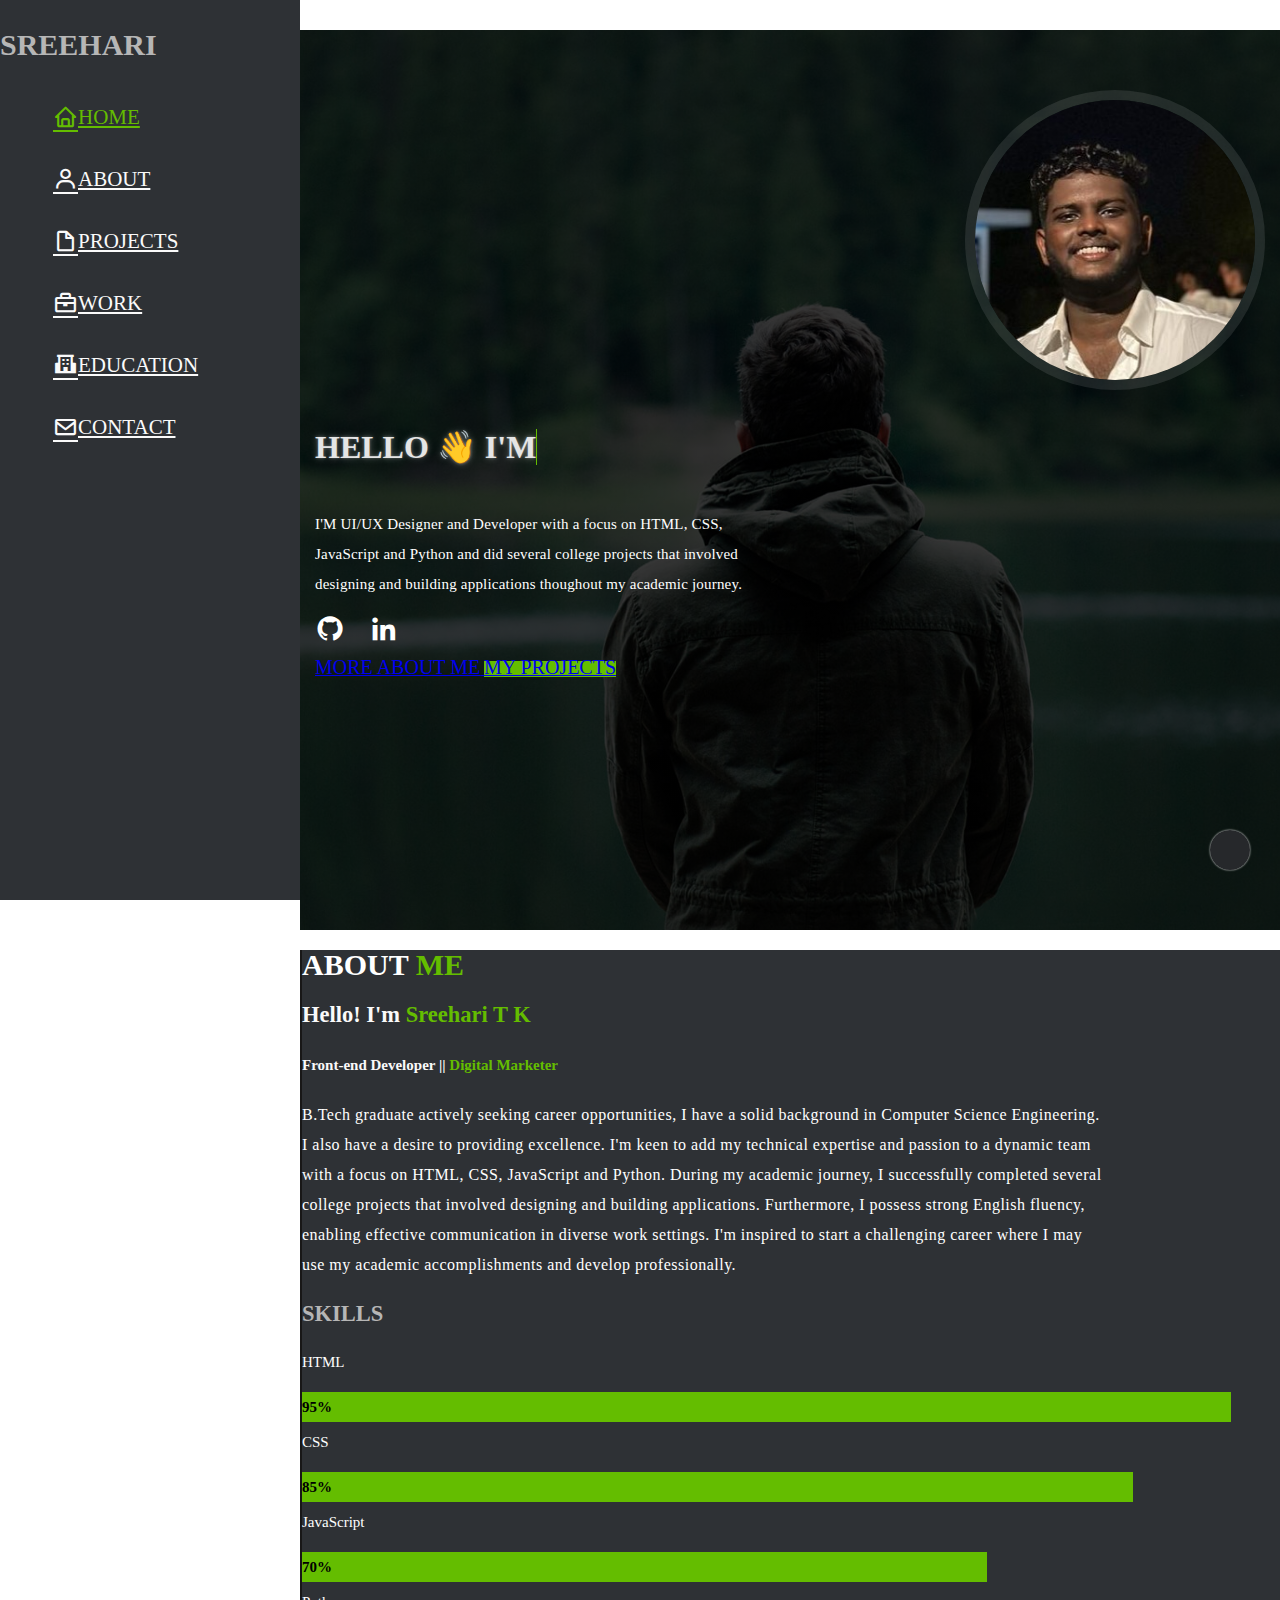
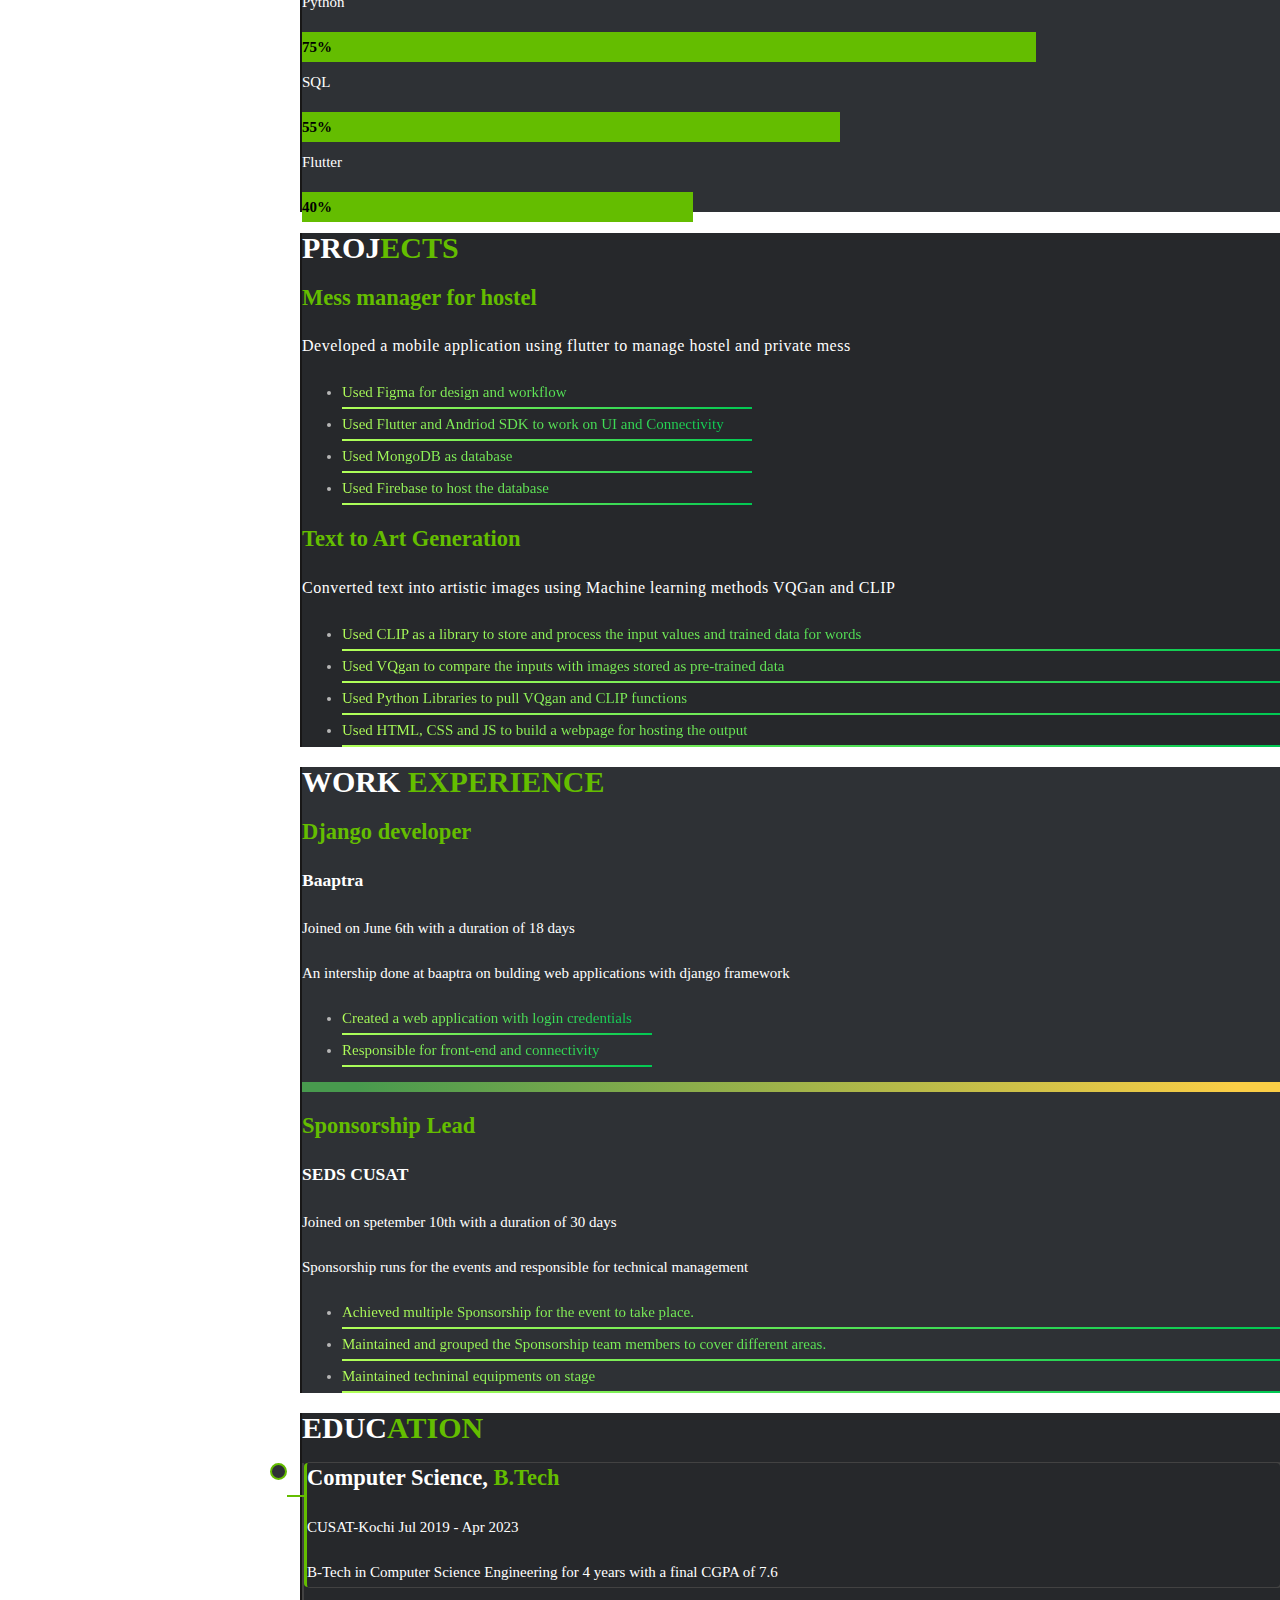
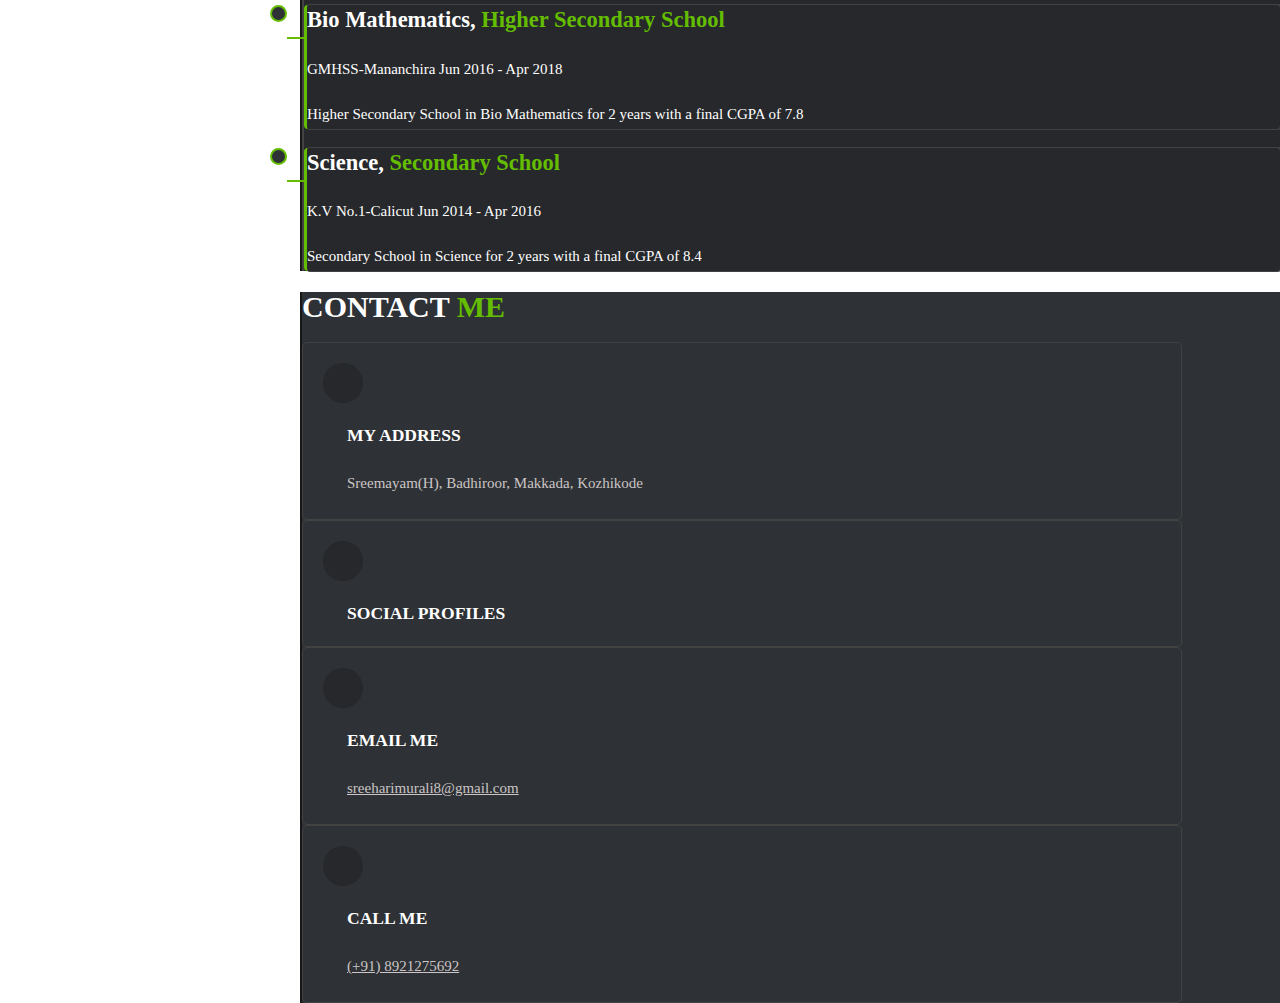
==== index.html @ 6597c2b3 "scroll 2nd rework" ====
<!DOCTYPE html>
<html lang="en">
  <head>
    <meta charset="UTF-8" />
    <meta name="viewport" content="width=device-width, initial-scale=1.0" />
    <title>Sreehari T K</title>
    <link
      href="https://cdn.jsdelivr.net/npm/bootstrap@5.3.2/dist/css/bootstrap.min.css"
      rel="stylesheet"
      integrity="sha384-T3c6CoIi6uLrA9TneNEoa7RxnatzjcDSCmG1MXxSR1GAsXEV/Dwwykc2MPK8M2HN"
      crossorigin="anonymous"
    />
    <link rel="stylesheet" href="./portfolio.css"/>
    <script
      src="https://cdn.jsdelivr.net/npm/bootstrap@5.3.2/dist/js/bootstrap.bundle.min.js"
      integrity="sha384-C6RzsynM9kWDrMNeT87bh95OGNyZPhcTNXj1NW7RuBCsyN/o0jlpcV8Qyq46cDfL"
      crossorigin="anonymous"
      defer
    ></script>
    <link
      href="https://unpkg.com/boxicons@2.1.4/css/boxicons.min.css"
      rel="stylesheet"
    />
    <link
      rel="stylesheet"
      href="https://cdnjs.cloudflare.com/ajax/libs/font-awesome/6.4.2/css/all.min.css"
      integrity="sha512-z3gLpd7yknf1YoNbCzqRKc4qyor8gaKU1qmn+CShxbuBusANI9QpRohGBreCFkKxLhei6S9CQXFEbbKuqLg0DA=="
      crossorigin="anonymous"
      referrerpolicy="no-referrer"
    />
  </head>
  <body data-bs-spy="scroll" data-bs-target="#nav-main" data-bs-smooth-scroll="true" class="scrollspy-example-2" tabindex="0">
    <!-- Offcanvas -->
    <div class="page-wrapper">
      <div class="h1 mt-0 mb-0">
        <button
          class="btn btn-primary d-lg-none"
          type="button"
          data-bs-toggle="offcanvas"
          data-bs-target="#offcanvasResponsive"
          aria-controls="offcanvasResponsive"
        >
          <span></span>
          <span></span>
          <span></span>
        </button>
      </div>
      <div
        class="ofc offcanvas-lg offcanvas-start"
        tabindex="-1"
        id="offcanvasResponsive"
        aria-labelledby="offcanvasResponsiveLabel"
      >
        <div class="offcanvas-header text-white">
          <button
            type="button"
            class="btn-close"
            data-bs-dismiss="offcanvas"
            data-bs-target="#offcanvasResponsive"
            aria-label="Close"
          ></button>
        </div>
        <div class="offcanvas-body">
          <aside>
            <div class="a1 d-flex">
              <div class="nav-menu mb-5 pb-5 mt-2">
                <h1 class="mt-5 text-white text-center">SREEHARI</h1>
              </div>
              <div>
                <nav id="nav-main" class="navbar nav-menu">
                  <ul class="nav flex-column nav1">
                    <li class="nav-item" data-bs-dismiss="offcanvas" data-bs-target="#offcanvasResponsive">
                      <a
                        class="nav-link active"
                        aria-current="page"
                        href="#Home"
                        ><i class="bx bx-home"></i><span class="ms-2">Home</span></a
                      >
                    </li>
                    <li class="nav-item" data-bs-dismiss="offcanvas" data-bs-target="#offcanvasResponsive">
                      <a class="nav-link" href="#About" 
                        ><i class="bx bx-user"></i><span class="ms-2">About</span></a
                      >
                    </li>
                    <li class="nav-item" data-bs-dismiss="offcanvas" data-bs-target="#offcanvasResponsive">
                      <a class="nav-link" href="#Projects"
                        ><i class="bx bx-file-blank"></i><span class="ms-2">Projects</span></a
                      >
                    </li>
                    <li class="nav-item" data-bs-dismiss="offcanvas" data-bs-target="#offcanvasResponsive">
                      <a class="nav-link" href="#Work"
                        ><i class="bx bx-briefcase"></i
                        ><span class="ms-2">Work</span></a
                      >
                    </li>
                    <li class="nav-item" data-bs-dismiss="offcanvas" data-bs-target="#offcanvasResponsive">
                      <a class="nav-link" href="#Education"
                        ><i class="bx bxs-school"></i><span class="ms-2">Education</span></a
                      >
                    </li>
                    <li class="nav-item" data-bs-dismiss="offcanvas" data-bs-target="#offcanvasResponsive">
                      <a class="nav-link" href="#Contact"
                        ><i class="bx bx-envelope"></i><span class="ms-2">Contact</span></a
                      >
                    </li>
                  </ul>
                </nav>
              </div>
            </div>
          </aside>
        </div>
      </div>
      <!-- --------End of Offcanvas------------------- -->
      <!-- ---------Start of main body section------------- -->
      <main data-bs-spy="scroll" data-bs-target="#nav-main" data-bs-smooth-scroll="true" class="scrollspy-example-2" tabindex="0">
        <!-- --------------First section------------------ -->
        <section id="Home" class="s1 d-flex">
          <div class="container s1d">
            <div class="row s1dr">
              <div class="col-lg-5 d1">
                <div class="d12"><img src="./Images/Profile pic.jpg" alt="" class="img-fluid"></div>
              </div>
              <div class="col-lg-7 d2 ps-5">
                <h3 class="d2p pt-4 fw-bold">Hello 👋 I'm <span class="typewriter"></span></h3>
                <p class="mt-4 fw-semibold">I'M UI/UX Designer and Developer with a focus on HTML, CSS, JavaScript and Python and did several college projects that involved designing and building applications thoughout my academic journey.</p>
                <div class="slinks d-flex">
                  <a href="https://github.com/Sreeharitk"><i class='bx bxl-github'></i></a>
                  <a href="https://www.linkedin.com/in/sreehari-t-k-a32815221/"><i class='bx bxl-linkedin'></i></a> 
                </div>
                <div class="d2b mt-4">
                  <a href="#About" class="btn btn-secondary mb-2 gry">
                    <span><i class="fa fa-user me-2"></i>More About Me</span>
                  </a>
                  <a href="#Projects" class="btn btn-secondary ms-3 grn">
                    <span><i class="fa fa-rocket me-2"></i>My Projects</span>
                  </a>
                </div>
              </div>
            </div>
          </div>
        </section>
        <!-- ----------------end of first section----------------- -->
        <!-- ----------------2nd section-------------------------- -->
        <section id="About" class="s2 pt-5">
          <div class="container s2d1">
            <h1 class="text-center s2h">ABOUT <span>ME</span></h1>
            <div class="container w-75 mt-5 s2d2">
              <div class="row">
                <div class="col-lg-12 s2rh">
                  <h2>Hello! I'm <span>Sreehari T K</span></h2>
                  <h4>Front-end Developer || <span>Digital Marketer</span></h4>
                </div>
                <div class="col-lg-12 s2rp mt-4">
                  <p>
                    B.Tech graduate actively seeking career opportunities, I have a solid background in Computer Science Engineering. I also have a desire to providing excellence. I'm keen to add my technical expertise and passion to a dynamic team with a focus on HTML, CSS, JavaScript and Python. During my academic journey, I successfully completed several college projects that involved designing and building applications. Furthermore, I possess strong English fluency, enabling effective communication in diverse work settings. I'm inspired to start a challenging career where I may use my academic accomplishments and develop professionally.
                  </p>
                </div>
                <h2 class="text-center text-white mt-4">SKILLS</h2>
                <div class="row mt-5 mb-5 sr">
                  <div class="col-lg-6">
                    <div class="skill-item">
                      <p class="mb-0">HTML</p>
                      <div class="progress" role="progressbar" aria-label="Animated striped example" aria-valuenow="95" aria-valuemin="0" aria-valuemax="100" style="height: 20px;">
                        <div class="progress-bar progress-bar-striped progress-bar-animated" style="width: 95%">95%</div>
                      </div>
                    </div>
                    <div class="skill-item mt-3">
                      <p class="mb-0">CSS</p>
                      <div class="progress" role="progressbar" aria-label="Animated striped example" aria-valuenow="85" aria-valuemin="0" aria-valuemax="100" style="height: 20px;">
                        <div class="progress-bar progress-bar-striped progress-bar-animated" style="width: 85%">85%</div>
                      </div>
                    </div>
                    <div class="skill-item mt-3">
                      <p class="mb-0">JavaScript</p>
                      <div class="progress" role="progressbar" aria-label="Animated striped example" aria-valuenow="70" aria-valuemin="0" aria-valuemax="100" style="height: 20px;">
                        <div class="progress-bar progress-bar-striped progress-bar-animated" style="width: 70%">70%</div>
                      </div>
                    </div>
                  </div>
                  <div class="col-lg-6">
                    <div class="skill-item">
                      <p class="mb-0">Python</p>
                      <div class="progress" role="progressbar" aria-label="Animated striped example" aria-valuenow="75" aria-valuemin="0" aria-valuemax="100" style="height: 20px;">
                        <div class="progress-bar progress-bar-striped progress-bar-animated" style="width: 75%">75%</div>
                      </div>
                    </div>
                    <div class="skill-item mt-3">
                      <p class="mb-0">SQL</p>
                      <div class="progress" role="progressbar" aria-label="Animated striped example" aria-valuenow="55" aria-valuemin="0" aria-valuemax="100" style="height: 20px;">
                        <div class="progress-bar progress-bar-striped progress-bar-animated" style="width: 55%">55%</div>
                      </div>
                    </div>
                    <div class="skill-item mt-3">
                      <p class="mb-0">Flutter</p>
                      <div class="progress" role="progressbar" aria-label="Animated striped example" aria-valuenow="40" aria-valuemin="0" aria-valuemax="100" style="height: 20px;">
                        <div class="progress-bar progress-bar-striped progress-bar-animated" style="width: 40%">40%</div>
                      </div>
                    </div>
                  </div>
                </div>
              </div>
            </div>
          </div>
        </section>
        <!-- ----------------------------end of 2nd section------------------------------------------------ -->
        <!-------------------------------3rd section----------------------------------------------------->
        <section id="Projects" class="s3 pt-5">
          <div class="container">
            <h1 class="s3h text-center mb-4">Proj<span>ects</span></h1>
            <div class="container  mt-5">
              <div class="row p1 mb-5">
                <div class="col-lg-6">
                  <h2>Mess manager for hostel</h2>
                  <p>Developed a mobile application using flutter to manage hostel and private mess</p>
                </div>
                <div class="w-100"></div>
                <div class="col-lg-6 ">
                  <ul class="list-group list-group-flush">
                    <li class="list-group-item">Used Figma for design and workflow</li>
                    <li class="list-group-item">Used Flutter and Andriod SDK to work on UI and Connectivity</li>
                    <li class="list-group-item">Used MongoDB as database</li>
                    <li class="list-group-item">Used Firebase to host the database</li>
                  </ul>
                </div>
              </div>
              <div class="row p2 pb-5">
                <div class="col-lg-6">
                  <h2>Text to Art Generation</h2>
                  <p>Converted text into artistic images using Machine learning methods VQGan and CLIP</p>
                </div>
                <div class="w-100"></div>
                <div class="col-lg-6">
                  <ul class="list-group list-group-flush">
                    <li class="list-group-item">Used CLIP as a library to store and process the input values and trained data for words</li>
                    <li class="list-group-item">Used VQgan to compare the inputs with images stored as pre-trained data</li>
                    <li class="list-group-item">Used Python Libraries to pull VQgan and CLIP functions</li>
                    <li class="list-group-item">Used HTML, CSS and JS to build a webpage for hosting the output</li>
                  </ul>
                </div>
              </div>
            </div>
          </div>
        </section>
        <!-- ------------------------------------------end of 3rd section-------------------------------------------- -->
        <!-- ------------------------------------------section 4----------------------------------------------- -->
        <section id="Work" class="s4 pt-5">
          <div class="container">
            <h1 class="sh4 text-center mb-5">Work <span>Experience</span></h1>
            <div class="container w-75 mt-5 pt-5 pb-5 sh4d1">
              <div class="row g-4 w1 mb-5">
                <div class="col-lg-4">
                  <h2 class="mb-3">Django developer</h2>
                  <h3>Baaptra</h3>
                  <time datetime="2022-06-06TP18D"> Joined on June 6th with a duration of 18 days</time>
                </div>
                <div class="col-lg-8">
                  <p class="mb-0 pt-2">An intership done at baaptra on bulding web applications with django framework</p>
                  <ul class="list-group list-group-flush">
                    <li class="list-group-item">Created a web application with login credentials</li>
                    <li class="list-group-item">Responsible for front-end and connectivity</li>
                  </ul>
                </div>
              </div>
              <div class="w-100 w-splicer mb-4"></div>
              <div class="row g-4 w2 pb-5">
                <div class="col-lg-4">
                  <h2 class="mb-3">Sponsorship Lead</h2>
                  <h3>SEDS CUSAT</h3>
                  <time datetime="2022-06-06TP30D"> Joined on spetember 10th with a duration of 30 days</time>
                </div>
                <div class="col-lg-8">
                  <p class="mb-0 pt-2">Sponsorship runs for the events and responsible for technical management</p>
                  <ul class="list-group list-group-flush">
                    <li class="list-group-item">Achieved multiple Sponsorship for the event to take place.</li>
                    <li class="list-group-item">Maintained and grouped the Sponsorship team members to cover different areas.</li>
                    <li class="list-group-item">Maintained techninal equipments on stage</li>
                  </ul>
                </div>
              </div>
            </div>
          </div>
        </section>
        <!-- ----------------------------------end of 4th section---------------------------------------- -->
        <!-- ----------------------------------section 5----------------------------------------- -->
        <section id="Education" class="s5 pt-5">
          <div class="container">
            <h1 class="s5h text-center mb-5">Educ<span>ation</span></h1>
            <div class="container w-75 mt-5 pt-5 pb-4 s5hd1">
              <div class="row e1">
                <div class="col-lg-12">
                  <div class="education-menu ps-4">
                    <div class="education-items p-4 mb-4">
                      <div class="round"></div>
                      <h2>Computer Science,<span> B.Tech</span></h2>
                      <div class="mt-3 mb-3 education-icons">
                        <span><i class="fa fa-book me-2"></i>CUSAT-Kochi</span>
                        <span class="ms-2"><i class="fa fa-calendar me-2"></i>Jul 2019 - Apr 2023</span>
                      </div>
                      <p>B-Tech in Computer Science Engineering for 4 years with a final CGPA of 7.6</p>
                      <div class="line"></div>
                    </div>
                    <div class="education-items p-4 mb-4">
                      <div class="round"></div>
                      <h2>Bio Mathematics,<span> Higher Secondary School</span></h2>
                      <div class="mt-3 mb-3 education-icons">
                        <span><i class="fa fa-book me-2"></i>GMHSS-Mananchira</span>
                        <span class="ms-2"><i class="fa fa-calendar me-2"></i>Jun 2016 - Apr 2018</span>
                      </div>
                      <p>Higher Secondary School in Bio Mathematics for 2 years with a final CGPA of 7.8</p>
                      <div class="line"></div>
                    </div>
                    <div class="education-items p-4 mb-4">
                      <div class="round"></div>
                      <h2>Science,<span> Secondary School</span></h2>
                      <div class="mt-3 mb-3 education-icons">
                        <span><i class="fa fa-book me-2"></i>K.V No.1-Calicut</span>
                        <span class="ms-2"><i class="fa fa-calendar me-2"></i>Jun 2014 - Apr 2016</span>
                      </div>
                      <p>Secondary School in Science for 2 years with a final CGPA of 8.4</p>
                      <div class="line"></div>
                    </div>  
                  </div>
                </div>
              </div>
            </div>
          </div>
        </section>
        <!-- --------------------------end of section 5--------------------------------- -->
        <!-- -------------------------------Section 6------------------------------------ -->
        <section id="Contact" class="s6 pt-5">
          <div class="container">
            <h1 class="s6h text-center mb-5">Contact <span>Me</span></h1>
            <div class="container s6c mt-5 pt-5 pb-5">
              <div class="row g-5 c1">
                <div class="col-lg-6 mt-3 pb-4">
                  <div class="c1-items d-flex">
                    <div class="c1-icon"><i class="fa-solid fa-location-dot"></i></div>
                    <div class="c1-content ms-2">
                      <h3>My Address</h3>
                      <p>Sreemayam(H), Badhiroor, Makkada, Kozhikode</p>
                    </div>
                  </div>
                </div>
                <div class="col-lg-6 mt-3 pb-4">
                  <div class="c1-items d-flex">
                    <div class="c1-icon"><i class="fa fa-share-alt"></i></div>
                    <div class="c1-content">
                      <h3 class="pb-2">Social Profiles</h3>
                      <div class="splinks mb-2">
                        <a href="https://www.facebook.com/sreehari.murali.90"><i class="fa-brands fa-facebook fa-2x"></i></a>
                        <a href="https://www.instagram.com/sre_hari_clt7/" class="ms-4"><i class="fa-brands fa-instagram fa-2x"></i></a>
                      </div>
                    </div>
                  </div>
                </div>
                <div class="col-lg-6 mt-3 pb-4">
                  <div class="c1-items d-flex">
                    <div class="c1-icon"><i class="fa-solid fa-envelope"></i></div>
                    <div class="c1-content">
                      <h3>Email Me</h3>
                      <p><a href="mailto:sreeharimurali8@gmail.com" class="text-decoration-none">sreeharimurali8@gmail.com</a></p>
                    </div>
                  </div>
                </div>
                <div class="col-lg-6 mt-3 pb-4">
                  <div class="c1-items d-flex">
                    <div class="c1-icon"><i class="fa-solid fa-phone"></i></div>
                    <div class="c1-content">
                      <h3>Call Me</h3>
                      <p><a href="tel:+918921275692" class="text-decoration-none">(+91) 8921275692</a></p>
                    </div>
                  </div>
                </div>
              </div>
            </div>
          </div>
        </section>
        <!-- ----------------------------------------end of Section 6-------------------------- -->
      </main>
      <!-- -----------------------------------------end of main-------------------------------- -->
      <!-- ----------------scroll to top button----------------- -->
      <div class="back-to-top">
        <a href="#Home" class="text-decoration-none"><i class="fa fa-angle-double-up"></i></a>
      </div>
    </div>
  </body> 
</html>
---- portfolio.css ----
/* global */
html{
    box-sizing: border-box;
    scroll-behavior: smooth;
}
*,*::before,*::after{
    box-sizing: inherit;
}

body{
    margin: 0;
    padding: 0;
    color: #b6b6b6;
    line-height: 30px;
    font-size: 15px;
}

::selection {
    background: #64bd00;
}

/* NAVBAR */
.h1{
    z-index: 1024;
    position: fixed;
    left: 10px;
    top:10px;
}

.h1 button{
    height: 48px;
    width: 48px;
    border-radius: 50%;
    padding: 5px 0 0;
    border: none;
    background-color: #64bd00;
}

.h1 button span{
    height: 2px;
    width: 26px;
    background: #ffffff;
    display: block;
    margin: 0 auto 6px;
}

aside{
    position: fixed;
    overflow-y: auto;
    top: 0;
    left: 0;
    bottom: 0;
    padding: 0;
    background-color: #2e3135;
    width: 100%;
    max-width: 300px;
    height: 100%;
    max-height: 100vh;
    z-index: 1024;
}

.offcanvas-lg.offcanvas-start{
    width: 300px;
}

.a1{
    flex-direction: column;
}

.nav{
    width: 300px;
    height: inherit;   
}

.nav-menu{
    padding: 30px 0 0 0;
}

.nav-menu *{
    list-style: none;
    margin: 0;
    padding: 0;
}

.nav-menu>ul>li{
    position: relative;
    white-space: nowrap;
}

.nav1 a{
    display: flex;
    align-items: center;
    color: #fafafa !important;
    padding: 12px 53px;
    margin-bottom: 8px;
    font-size: 21px;
    text-transform: uppercase;
}

.nav1 a i{
    font-size: 25px;
}

.nav1 li a:hover{
    color: #64bd00 !important;
}

.nav1 .active{
    color: #64bd00 !important;
}

/* main */

main{
    padding-left: 300px;
}

/* S1 */

.s1{
    background-image: linear-gradient(0deg, rgba(0, 0, 0, 0.79), rgba(0, 0, 0, 0.79)), url("./Images/backgd.jpg");
    background-size:cover;
    background-repeat: no-repeat;
    background-position: center center  ;
    position: relative;
    min-height: 100vh;
    padding: 60px 0;
    align-items: center;
}

.s1d{
    width: 100%;
    padding-right: 15px;
    padding-left: 15px;
    margin-right: auto;
    margin-left: auto;
}

.s1dr{
    position: relative;
    z-index: 99;
    
}

.d1{
    display: flex;
    justify-content: end;
}

.d2{
    display: flex;
    flex-direction: column;
}

.d12 img{
    max-width: 300px;
    margin: 0 auto !important   ;
    border-radius: 50%;
    border: 10px solid rgba(255,255,255,0.1);
}

.d2p{
    color: #e5e5e5;
    font-size: 2.0rem;
    text-transform: uppercase;
}

.d2p span{
    color: #64bd00;
}

.d2p {
    text-shadow: 0 0 7px rgba(255,255,255,.3), 0 0 3px rgba(255,255,255,.3);
}

@keyframes typing {
    0.0000%, 27.3488% { content: ""; }
    1.1395%, 26.2093% { content: "s"; }
    2.2791%, 25.0698% { content: "sr"; }
    3.4186%, 23.9302% { content: "sree"; }
    4.5581%, 22.7907% { content: "sreeh"; }
    5.6977%, 21.6512% { content: "sreeha"; }
    6.8372%, 20.5116% { content: "sreehar"; }
    7.9767%, 19.3721% { content: "sreehari"; }
    9.1163%, 18.2326% { content: "sreehari T"; }
    10.2558%, 17.0930% { content: "sreehari T K"; }
  
    30.7674%, 55.2791% { content: ""; }
    31.9070%, 54.1395% { content: "a"; }
    33.0465%, 53.0000% { content: "a d"; }
    34.1860%, 51.8605% { content: "a de"; }
    35.3256%, 50.7209% { content: "a des"; }
    36.4651%, 49.5814% { content: "a desi"; }
    37.6047%, 48.4419% { content: "a desig"; }
    38.7441%, 47.3027% { content: "a design"; }
    39.8838%, 46.1635% { content: "a designe"; }
    40.9232%, 45.0243% { content: "a designer"; }

    64.6977%, 93.2093% { content: ""; }
    65.8372%, 92.0698% { content: "a"; }
    66.9767%, 90.9302% { content: "a d"; }
    68.1163%, 89.7907% { content: "a de"; }
    69.2558%, 88.6512% { content: "a dev"; }
    70.3953%, 87.5116% { content: "a deve"; }
    71.5349%, 86.3721% { content: "a devel"; }
    72.6744%, 85.2326% { content: "a develo"; }
    73.8139%, 84.0931% { content: "a develop"; }
    74.9534%, 82.9536% { content: "a develope"; }
    76.0929%, 81.8141% { content: "a developer"; }
  
    /* 78.6279%, 96.8605% { content: ""; }
    79.7674%, 95.7209% { content: "h"; }
    80.9070%, 94.5814% { content: "hu"; }
    82.0465%, 93.4419% { content: "hum"; }
    83.1860%, 92.3023% { content: "huma"; }
    84.3256%, 91.1628% { content: "human"; } */
}
  
@keyframes blink {
    0%, 100% { opacity: 1; }
    50% { opacity: 0; }
}
  
.typewriter {
    --caret: currentcolor;
}
  
.typewriter::before {
    content: "";
    animation: typing 13.5s infinite;
}
  
.typewriter::after {
    content: "";
    border-right: 1px solid var(--caret);
    animation: blink 0.5s linear infinite;
}
  
.typewriter.thick::after {
    border-right: 1ch solid var(--caret);
}
  
.typewriter.nocaret::after {
    border-right: 0;
}
  
  
@media (prefers-reduced-motion) {
    .typewriter::after {
      animation: none;
}
    
@keyframes sequencePopup {
      0%, 100% { content: "sreehari T K"; }
      50% { content: "a designer"; }
      100% { content: "a developer"; }
      /* 75% { content: "human"; } */
}
  
.typewriter::before {
      content: "sreehari T K";
      animation: sequencePopup 12s linear infinite;
    }
}

.d2 p{
    color: #ffffff;
    max-width: 450px;
    letter-spacing: 0.2px;
}

.slinks a{
    color: #ffffff;
    font-size: 30px;
    margin: 0 20px 20px 0;
}

.d2b a span{
    text-transform: uppercase;
    font-size: 20px;
    font-weight: 500;
}

.d2b .grn{
    background-color: #64bd00;
    border: #64bd00;
}

.d2b .grn:hover{
    background-color: #325c02;
}

/* ---------------S2------------------------ */

.s2{
    background-color: #2e3135;
    border-left: 2px solid rgb(24, 23, 23);
}

.s2h{
    color: #ffffff;
    font-weight: 900;
}

.s2h span{
    color: #64bd00;
}

.s2rh{
    color: #fafafa;
}

.s2rh span{
    color: #64bd00;
}

.s2rp{
    color:#ffffff;
    max-width: 800px;
    letter-spacing: 0.5px;
    font-size: 16px;
}

.progress-bar{
    background-color: #64bd00  !important;
    color: black;
    font-weight: bold;
    font-size: 15px;
}

/* ----------S3------------------- */
.s3{
    background-color: #26282b;
    border-left: 2px solid rgb(24, 23, 23);
}

.s3h{
    color: #ffffff;
    text-transform: uppercase;
    font-weight: 900;
}

.s3h span{
    color: #64bd00;
}

.p1{
    justify-content: center;
}

.p1 h2{
    color: #64bd00;
}

.p1 ul{
    max-width: 450px;
}

.p1 p{
    color:#ffffff;
    max-width: 800px;
    letter-spacing: 0.5px;
    font-size: 16px;
}

.p1 ul li{
    background-color: #26282b;
    background: linear-gradient(to left, #00C853, #B2FF59);
    -webkit-text-fill-color: transparent; 
    -webkit-background-clip: text; 
    padding-left: 0;
    border-bottom-style: solid;
    border-bottom-width: 2px !important;
    border-image:  linear-gradient(to left, #00C853, #B2FF59)1;
}

.p2{
    justify-content: center;
}

.p2 h2{
    color: #64bd00;
}

.p2 p{
    color:#ffffff;
    max-width: 800px;
    letter-spacing: 0.5px;
    font-size: 16px;
}

.p2 ul li{
    background-color: #26282b;
    background: linear-gradient(to left, #00C853, #B2FF59);
    -webkit-text-fill-color: transparent; 
    -webkit-background-clip: text; 
    padding-left: 0;
    border-bottom-style: solid;
    border-bottom-width: 2px !important;
    border-image:  linear-gradient(to left, #00C853, #B2FF59)1;
}

/* --------------------S4------------------------ */
.s4{
    background-color: #2e3135;
    border-left: 2px solid rgb(24, 23, 23);
}

.sh4{
    color: #ffffff;
    text-transform: uppercase;
    font-weight: 900;
}

.sh4 span{
    color: #64bd00;
}

.w1 h2{
    color: #64bd00;
}

.w1 h3,p,time{
    color: #ffffff;
}

.w1 ul{
    max-width: 350px;
}

.w1 ul li{
    background-color: #2e3135;
    background: linear-gradient(to left, #00C853, #B2FF59);
    -webkit-text-fill-color: transparent; 
    -webkit-background-clip: text; 
    padding-left: 0;
    border-bottom-style: solid;
    border-bottom-width: 2px !important;
    border-image:  linear-gradient(to left, #00C853, #B2FF59)1;
}

/* .w2{
    border-top-style: solid;
    border-top-width: 5px;
    border-image:linear-gradient( 91deg,  rgba(72,154,78,1) 5.2%, rgba(251,206,70,1) 95.9% )1;
} */

.w-splicer{
    content: "";
    border: solid 5px;
    border-image:linear-gradient( 91deg,  rgba(72,154,78,1) 5.2%, rgba(251,206,70,1) 95.9% )1;
}

.w2 h2{
    color: #64bd00;
}

.w2 h3,p,time{
    color: #ffffff;
}

.w2 ul li{
    background-color: #2e3135;
    background: linear-gradient(to left, #00C853, #B2FF59);
    -webkit-text-fill-color: transparent; 
    -webkit-background-clip: text; 
    padding-left: 0;
    border-bottom-style: solid;
    border-bottom-width: 2px !important;
    border-image:  linear-gradient(to left, #00C853, #B2FF59)1;
}

/* -----------------------------S5----------------------- */

.s5{
    background-color: #26282b;
    border-left: 2px solid rgb(24, 23, 23);
}

.s5h{
    text-transform: uppercase;
    color: #ffffff;
    font-weight: 900;
}

.s5h span{
    color: #64bd00;
}

.education-menu{
    border-left: 2px solid #424242;
}

.education-items{
    position: relative;
    box-shadow: 2px 0px 0px 1px #424242;
    border-radius: 4px;
    border-left: 3px solid #64bd00;
    transition: 0.6s;
}

.education-items:hover{
    transform: translateY(-5px);
    box-shadow: 0px 10px 20px 2px rgba(106, 105, 105, 0.25);
}

.education-items .round{
    content: "";
    left: -37px;
    display: block;
    position: absolute;
    background: #2e3135;
    border: 2px solid;
    border-color: #64bd00;
    width: 17px;
    height: 17px;
    border-radius: 50%;
}

.education-items:hover .round{
    background-color: #64bd00;
}

.education-items .line{
    content: "";
    background-color: #64bd00;
    display: block;
    position: absolute;
    width: 18px;
    height: 2px;
    top: 32px;
    left: -20px;
    /* z-index: -1; */
}

.education-items h2{
    color: #ffffff;
}

.education-items h2 span{
    color: #64bd00;
}

.education-icons{
    color: #ffffff;
}

/* -----------------S6----------------- */
.s6{
    background-color: #2e3135;
    border-left: 2px solid rgb(24, 23, 23);
}

.s6h{
    text-transform: uppercase;
    color: #ffffff;
    font-weight: 900;
}

.s6h span{
    color: #64bd00;
}

.s6c{
    width: 90%;
}

.c1-items{
    border: 1px solid #424242;
    border-radius: 5px;
    padding-top: 20px;
    padding-left: 20px;
    transition: 0.5s;
}

.c1-icon{
    width: 10%;
}

.c1-icon i{
    color: #64bd00;
    font-size: 18px;
    padding: 10px;
    height: 40px;
    width: 40px;
    background-color: #26282b;
    display: flex;
    justify-content: center;
    align-items: center;
    border-radius: 50%;
    transition: 0.5s;
}

.c1-content{
    margin-left: 0.5rem;
}

.c1-content h3{
    text-transform: uppercase;
    color: #ffffff;
}

.c1-content p{
    color: #cbc5c5;
    margin-bottom: 21px;
}

.splinks a i{
    color: #cbc5c5;
    transition: 1s;
}

.c1-content p a{
    color: #cbc5c5;
}

.c1-items:hover{
    transform: translateY(-3px);
    box-shadow: 0px 10px 20px 2px rgba(106, 105, 105, 0.25);
}

.c1-items:hover .c1-icon i{
    color: #ffffff;
    background-color: #64bd00;
    transform: scale(1.01);
}

.splinks a i:hover{
    color: #64bd00;
}

.c1-content p a:hover{
    color: #64bd00;
}


/* -----------------scroll to top--------------- */
.back-to-top a i{
    background-color: #26282b;
    border: none;
    color: #ffffff;
    cursor: pointer;
    font-size: 18px;
    line-height: 40px;
    height: 40px;
    width: 40px;
    border-radius: 50%;
    position: fixed;
    bottom: 30px;
    right: 30px;
    text-align: center;
    box-shadow: 0 0 2px #f2f2f2;
    z-index: 999;
}

.back-to-top:hover a i{
    background-color: #64bd00;
}

/* -----------------Responsive--------------------- */

@media (max-width:991px) {
    main{
        padding-left: 0;
    }
}

@media (max-width:650px) {
    .h1 button{
        padding: 2px 0 0;
        height: 30px;
        width: 30px;
    }
    .h1 button span{
        width: 13px;
        margin: 0 auto 3px;
    }    
}

@media (max-width:575px) {
    .h1 button{
        background-color: #65bd005e ;
    }
    .h1 button span{
        color: #ffffff4f;
    }
}


/* --------------S1----------------- */
@media (max-width:1140px) {
    .d2p{
        font-size: 1.5rem;
    }
    .d12 img{
        max-width: 250px;
    }
    .grn{
        margin-left: 0 !important;
    }
}

@media (max-width:990px) {
    .d1{
        justify-content: center;
    }
    .gry{
        margin-bottom: 0 !important;
        margin-right: 10px;
    }
}

@media (max-width:473px) {
    .d2b a span{
       font-size: 13px;
    }
    .d2 p{
        font-size: 14px;
        margin-top: 10px !important;
    }
    .d2p{
        font-size: 1.2rem;
    }
}

@media (max-width:360px) {
    .gry{
        margin-bottom: 10px !important;
    }
}

/* -------------------S2------------------------- */

@media (max-width:1160px) {
    .s2rp{
        max-width: 800px;
        font-size: 13px;
    }
    .sr{
        margin-top: 20px !important;
    }
}

@media (max-width:990px) {
    .s2d1{
        width: 90% !important;
    }
    .s2d2{
        width: 100% !important;
    }
}

@media (max-width:768px){
    .s2d1{
        max-width: 600px;
    }
}

@media (max-width:490px) {
    .s2rp p{
        margin-bottom: 0 !important;
    }
}

@media (max-width:400px) {
    .s2rp p{
        letter-spacing: 0;
    }       
}

/* --------------------S4--------------------- */
@media (max-width:580px) {
    .sh4d1{
        width: 100% !important;
        margin-top: 0 !important;
    }
}
@media (max-width:990px) {
    .w1 .col-lg-8{
        margin-top: 7px;
    }
}


/* -------------------S5---------------------------------- */
@media (max-width:765px) {
    .s5hd1{
        width: 100% !important;
    }
}

@media (max-width:500px) {
    .s5hd1{
        margin-top: 0 !important;
    }
}

@media (max-width:420px) {
    .education-items h2{
        font-size: 18px;
    }
    .education-icons{
        font-size: 14px;
    }
}

/* ---------------------S6------------------------------- */
@media (max-width:1330px) {
    .c1-content{
        margin-left: 1.5rem !important;
    }
}

@media (max-width:575px) {
    .c1-icon i{
        height: 30px;
        width: 30px;
        font-size: 14px;
    }
}

@media (max-width:400px) {
    .c1-items{
        padding-left: 10px !important
    }
}
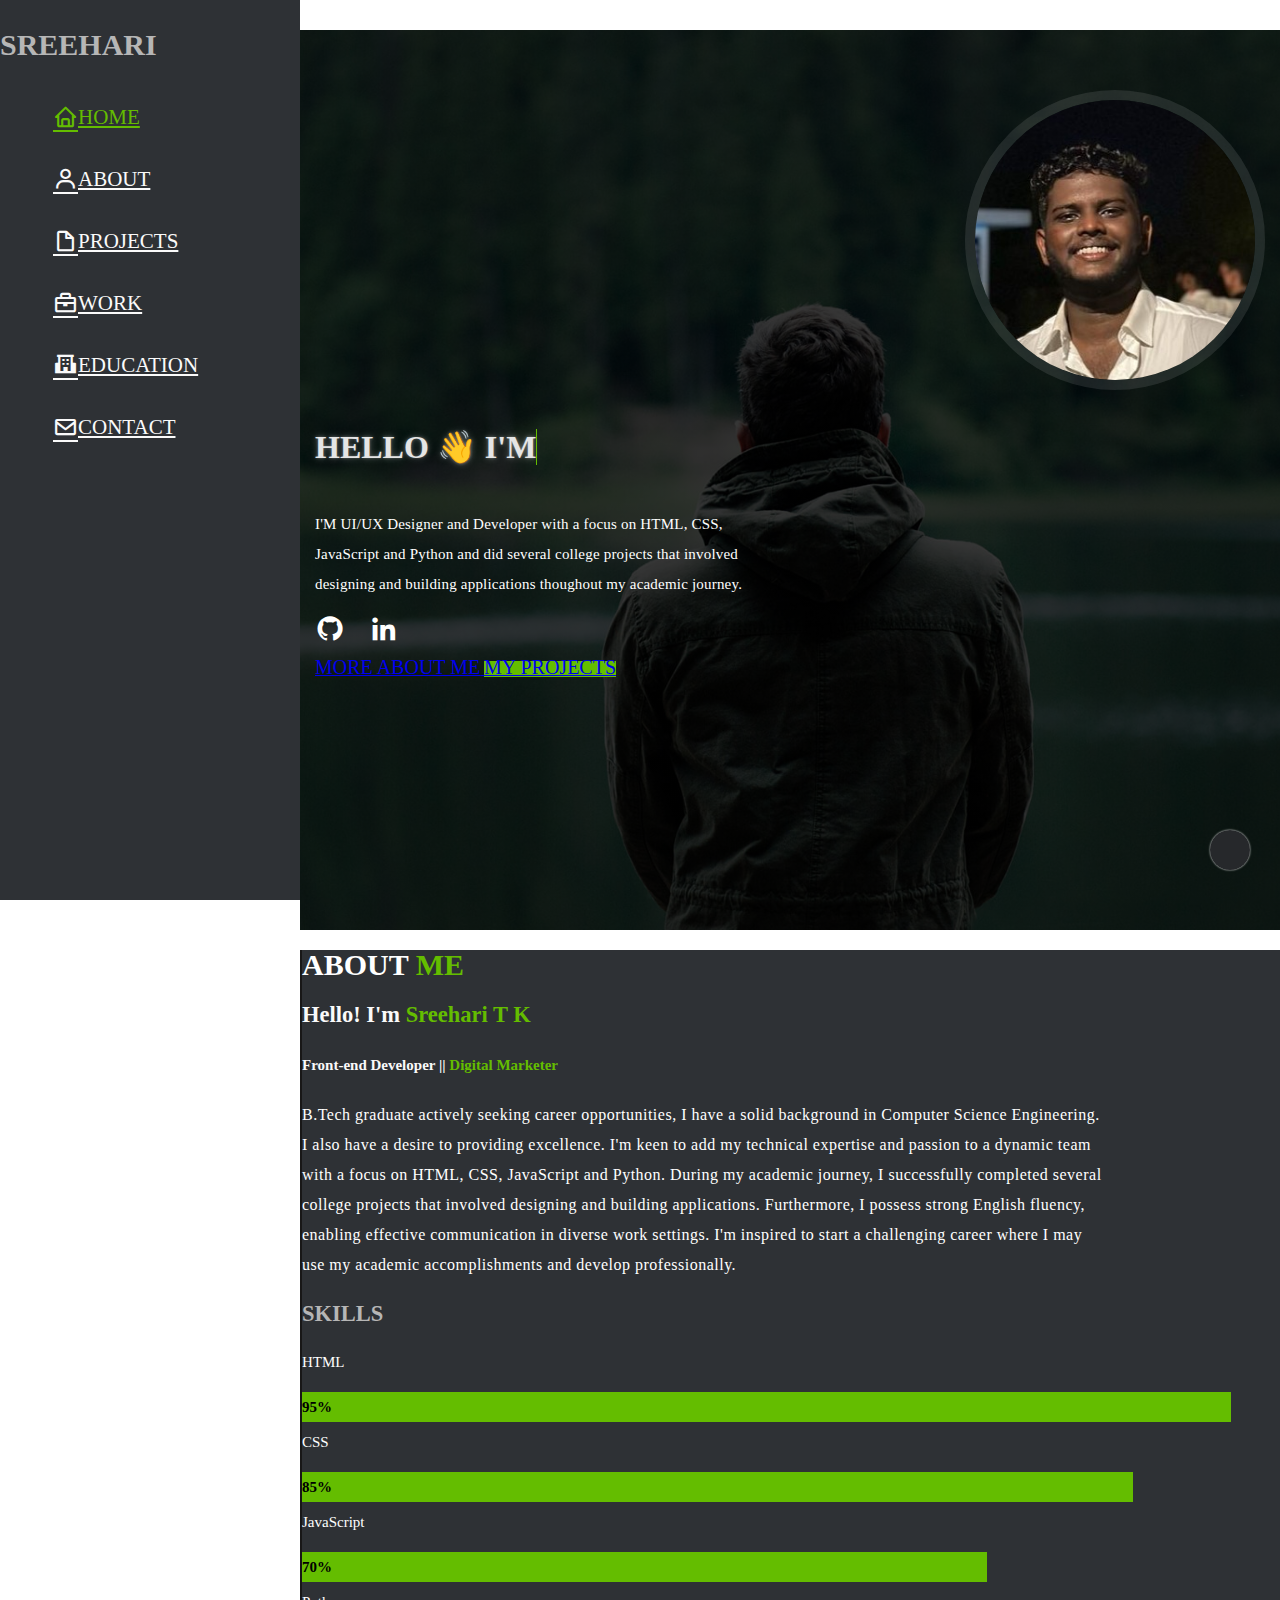
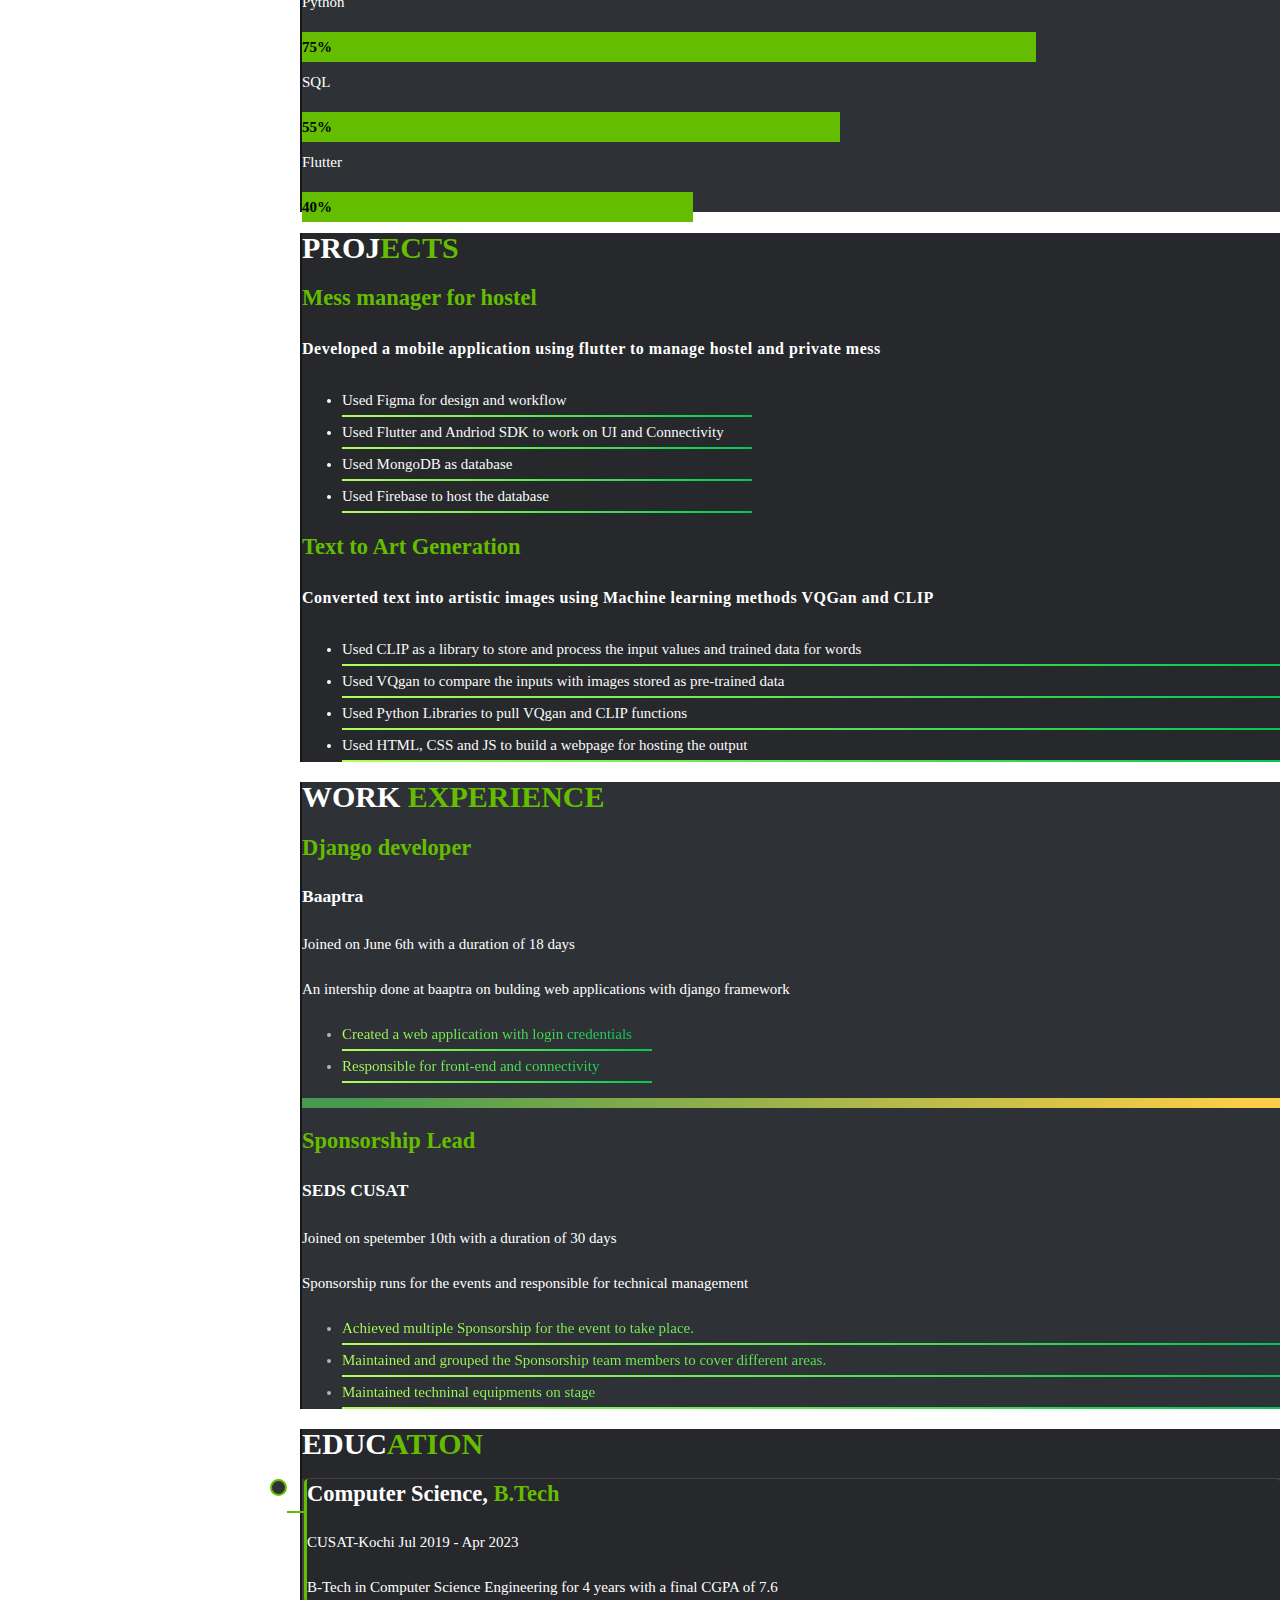
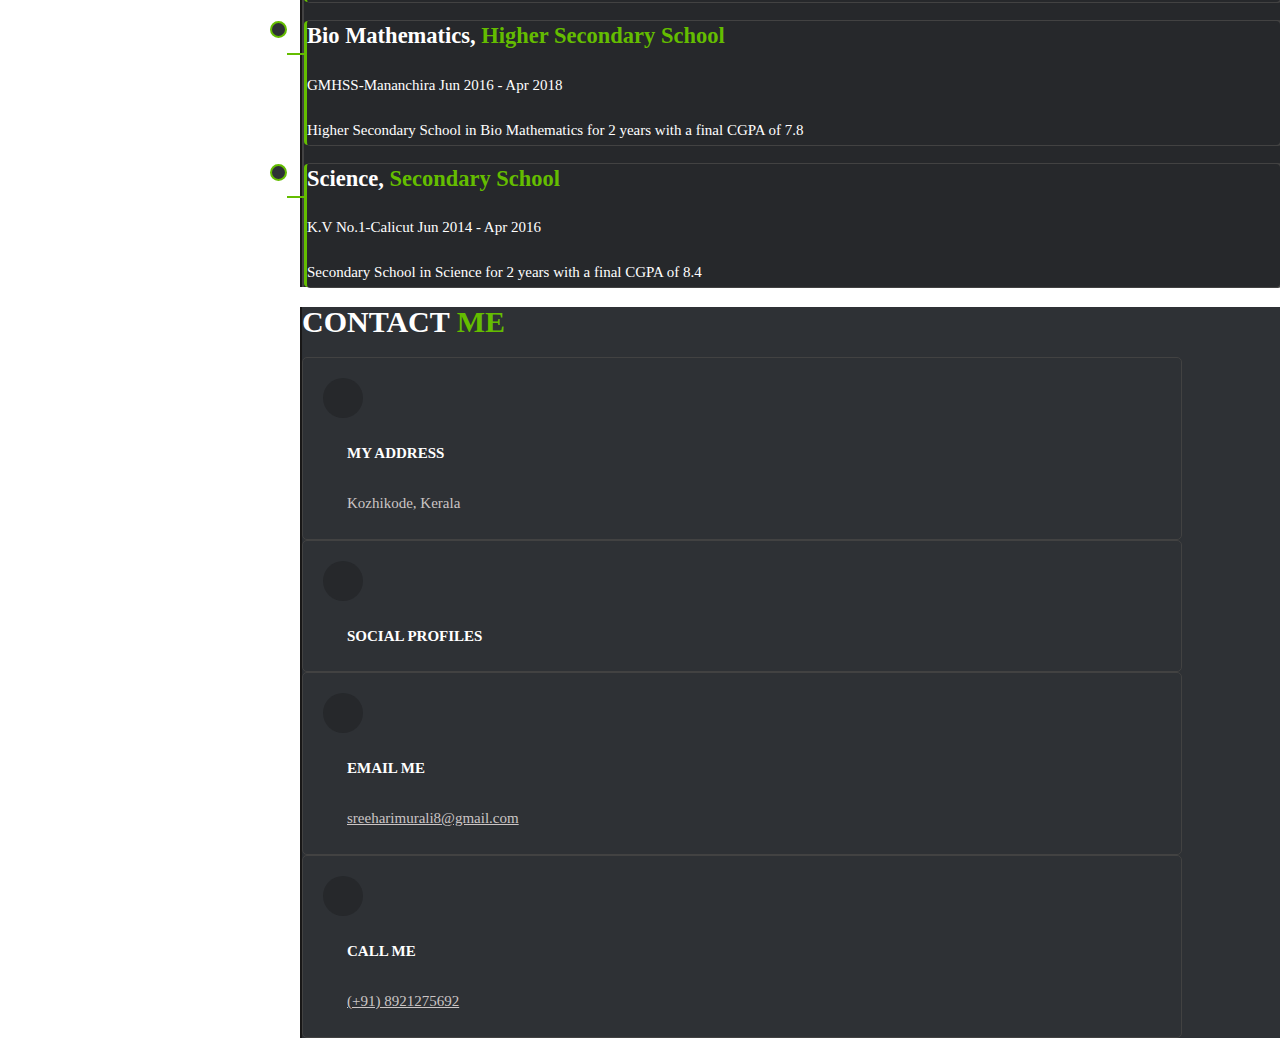
==== commit 21c5cc22: "some more changes" ====
--- a/index.html
+++ b/index.html
@@ -177,7 +177,7 @@
                       </div>
                     </div>
                   </div>
-                  <div class="col-lg-6">
+                  <div class="col-lg-6 srd2">
                     <div class="skill-item">
                       <p class="mb-0">Python</p>
                       <div class="progress" role="progressbar" aria-label="Animated striped example" aria-valuenow="75" aria-valuemin="0" aria-valuemax="100" style="height: 20px;">
@@ -211,7 +211,7 @@
               <div class="row p1 mb-5">
                 <div class="col-lg-6">
                   <h2>Mess manager for hostel</h2>
-                  <p>Developed a mobile application using flutter to manage hostel and private mess</p>
+                  <h4>Developed a mobile application using flutter to manage hostel and private mess</h4>
                 </div>
                 <div class="w-100"></div>
                 <div class="col-lg-6 ">
@@ -226,7 +226,7 @@
               <div class="row p2 pb-5">
                 <div class="col-lg-6">
                   <h2>Text to Art Generation</h2>
-                  <p>Converted text into artistic images using Machine learning methods VQGan and CLIP</p>
+                  <h4>Converted text into artistic images using Machine learning methods VQGan and CLIP</h4>
                 </div>
                 <div class="w-100"></div>
                 <div class="col-lg-6">
@@ -336,8 +336,8 @@
                   <div class="c1-items d-flex">
                     <div class="c1-icon"><i class="fa-solid fa-location-dot"></i></div>
                     <div class="c1-content ms-2">
-                      <h3>My Address</h3>
-                      <p>Sreemayam(H), Badhiroor, Makkada, Kozhikode</p>
+                      <h4>My Address</h4>
+                      <p>Kozhikode, Kerala</p>
                     </div>
                   </div>
                 </div>
@@ -345,7 +345,7 @@
                   <div class="c1-items d-flex">
                     <div class="c1-icon"><i class="fa fa-share-alt"></i></div>
                     <div class="c1-content">
-                      <h3 class="pb-2">Social Profiles</h3>
+                      <h4 class="pb-2">Social Profiles</h4>
                       <div class="splinks mb-2">
                         <a href="https://www.facebook.com/sreehari.murali.90"><i class="fa-brands fa-facebook fa-2x"></i></a>
                         <a href="https://www.instagram.com/sre_hari_clt7/" class="ms-4"><i class="fa-brands fa-instagram fa-2x"></i></a>
@@ -357,7 +357,7 @@
                   <div class="c1-items d-flex">
                     <div class="c1-icon"><i class="fa-solid fa-envelope"></i></div>
                     <div class="c1-content">
-                      <h3>Email Me</h3>
+                      <h4>Email Me</h4>
                       <p><a href="mailto:sreeharimurali8@gmail.com" class="text-decoration-none">sreeharimurali8@gmail.com</a></p>
                     </div>
                   </div>
@@ -366,7 +366,7 @@
                   <div class="c1-items d-flex">
                     <div class="c1-icon"><i class="fa-solid fa-phone"></i></div>
                     <div class="c1-content">
-                      <h3>Call Me</h3>
+                      <h4>Call Me</h4>
                       <p><a href="tel:+918921275692" class="text-decoration-none">(+91) 8921275692</a></p>
                     </div>
                   </div>
--- a/portfolio.css
+++ b/portfolio.css
@@ -356,44 +356,46 @@
     max-width: 450px;
 }
 
-.p1 p{
+.p1 h4{
+    color:#ffffff;
+    max-width: 700px;
+    letter-spacing: 0.5px;
+    font-size: 16px;
+}
+
+.p1 ul li{
+    background-color: #26282b;
+    color: #fafafa;
+    /* background: linear-gradient(to left, #00C853, #B2FF59);
+    -webkit-text-fill-color: transparent; 
+    -webkit-background-clip: text;  */
+    padding-left: 0;
+    border-bottom-style: solid;
+    border-bottom-width: 2px !important;
+    border-image:  linear-gradient(to left, #00C853, #B2FF59)1;
+}
+
+.p2{
+    justify-content: center;
+}
+
+.p2 h2{
+    color: #64bd00;
+}
+
+.p2 h4{
     color:#ffffff;
     max-width: 800px;
     letter-spacing: 0.5px;
     font-size: 16px;
 }
 
-.p1 ul li{
-    background-color: #26282b;
-    background: linear-gradient(to left, #00C853, #B2FF59);
-    -webkit-text-fill-color: transparent; 
-    -webkit-background-clip: text; 
-    padding-left: 0;
-    border-bottom-style: solid;
-    border-bottom-width: 2px !important;
-    border-image:  linear-gradient(to left, #00C853, #B2FF59)1;
-}
-
-.p2{
-    justify-content: center;
-}
-
-.p2 h2{
-    color: #64bd00;
-}
-
-.p2 p{
-    color:#ffffff;
-    max-width: 800px;
-    letter-spacing: 0.5px;
-    font-size: 16px;
-}
-
 .p2 ul li{
     background-color: #26282b;
-    background: linear-gradient(to left, #00C853, #B2FF59);
+    color: #fafafa;
+    /* background: linear-gradient(to left, #00C853, #B2FF59);
     -webkit-text-fill-color: transparent; 
-    -webkit-background-clip: text; 
+    -webkit-background-clip: text;  */
     padding-left: 0;
     border-bottom-style: solid;
     border-bottom-width: 2px !important;
@@ -595,7 +597,7 @@
     margin-left: 0.5rem;
 }
 
-.c1-content h3{
+.c1-content h4{
     text-transform: uppercase;
     color: #ffffff;
 }
@@ -719,7 +721,7 @@
         margin-top: 10px !important;
     }
     .d2p{
-        font-size: 1.2rem;
+        font-size: 1.4rem;
     }
 }
 
@@ -767,6 +769,13 @@
         letter-spacing: 0;
     }       
 }
+
+@media (max-width:990px) {
+    .srd2{
+        margin-top: 20px;
+    }
+}
+
 
 /* --------------------S4--------------------- */
 @media (max-width:580px) {
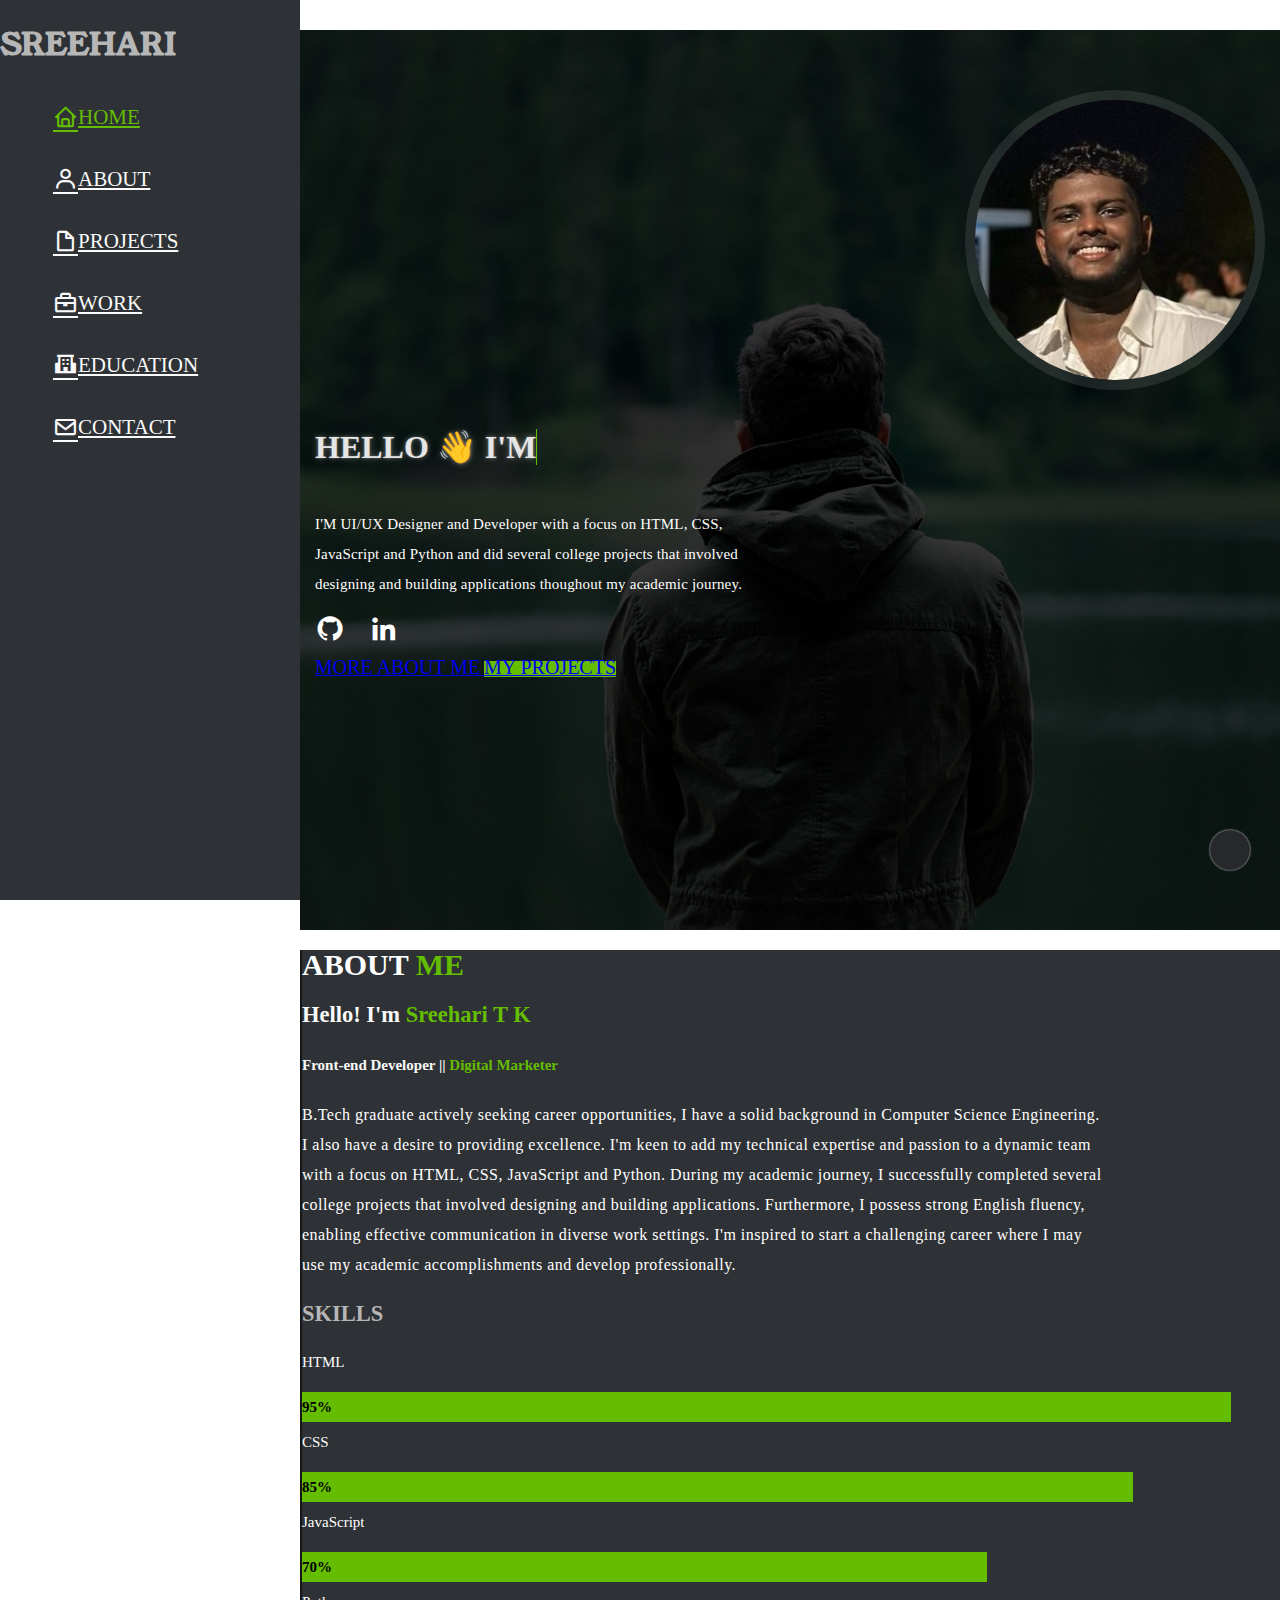
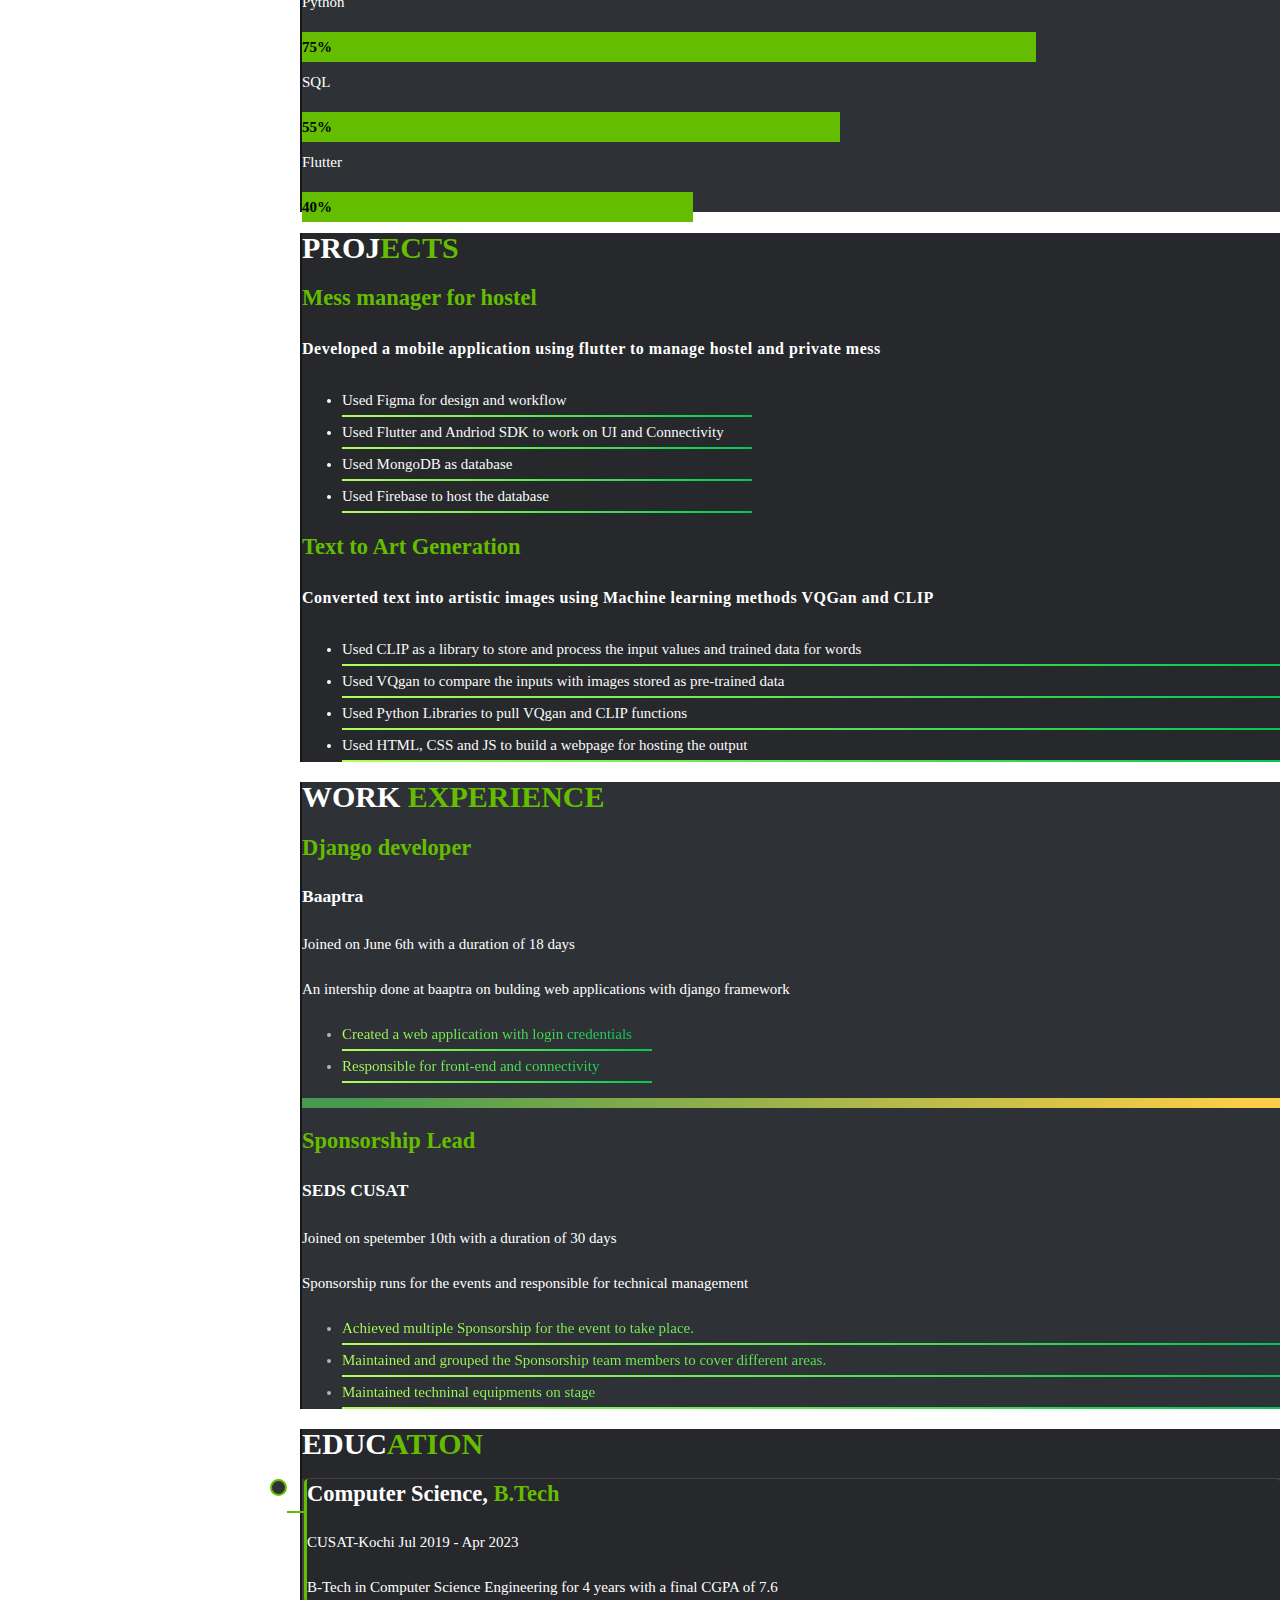
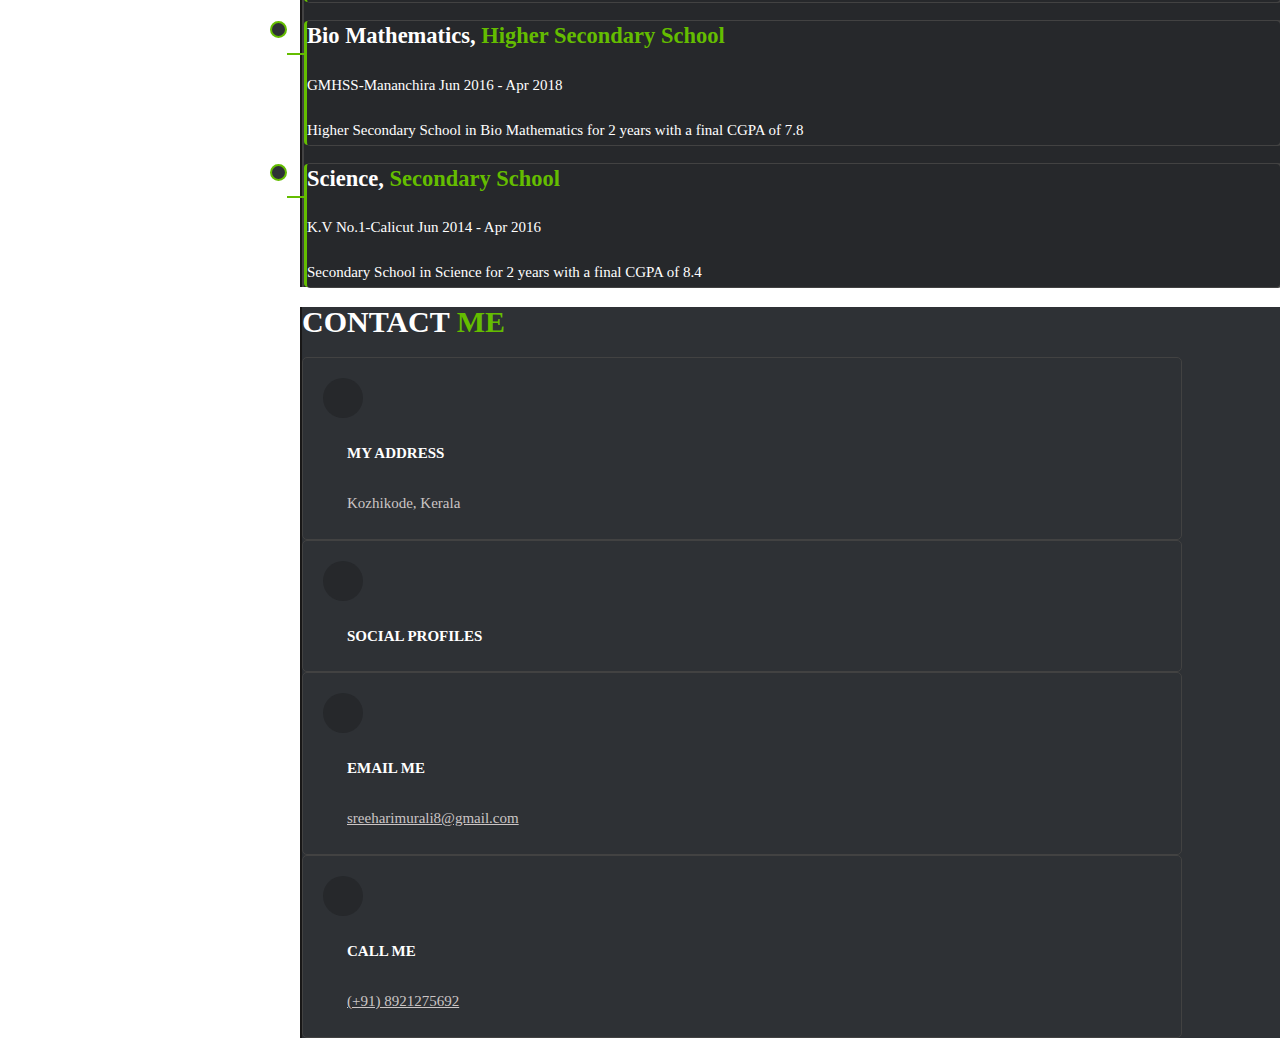
==== commit 73eacaf2: "added a  font family" ====
--- a/index.html
+++ b/index.html
@@ -64,7 +64,7 @@
           <aside>
             <div class="a1 d-flex">
               <div class="nav-menu mb-5 pb-5 mt-2">
-                <h1 class="mt-5 text-white text-center">SREEHARI</h1>
+                <h1 class="mt-5 text-white text-center" style="font-family: 'Young Serif', serif;">SREEHARI</h1>
               </div>
               <div>
                 <nav id="nav-main" class="navbar nav-menu">
--- a/portfolio.css
+++ b/portfolio.css
@@ -1,4 +1,7 @@
 /* global */
+
+@import url('https://fonts.googleapis.com/css2?family=Young+Serif&display=swap');
+
 html{
     box-sizing: border-box;
     scroll-behavior: smooth;
@@ -13,6 +16,7 @@
     color: #b6b6b6;
     line-height: 30px;
     font-size: 15px;
+    
 }
 
 ::selection {
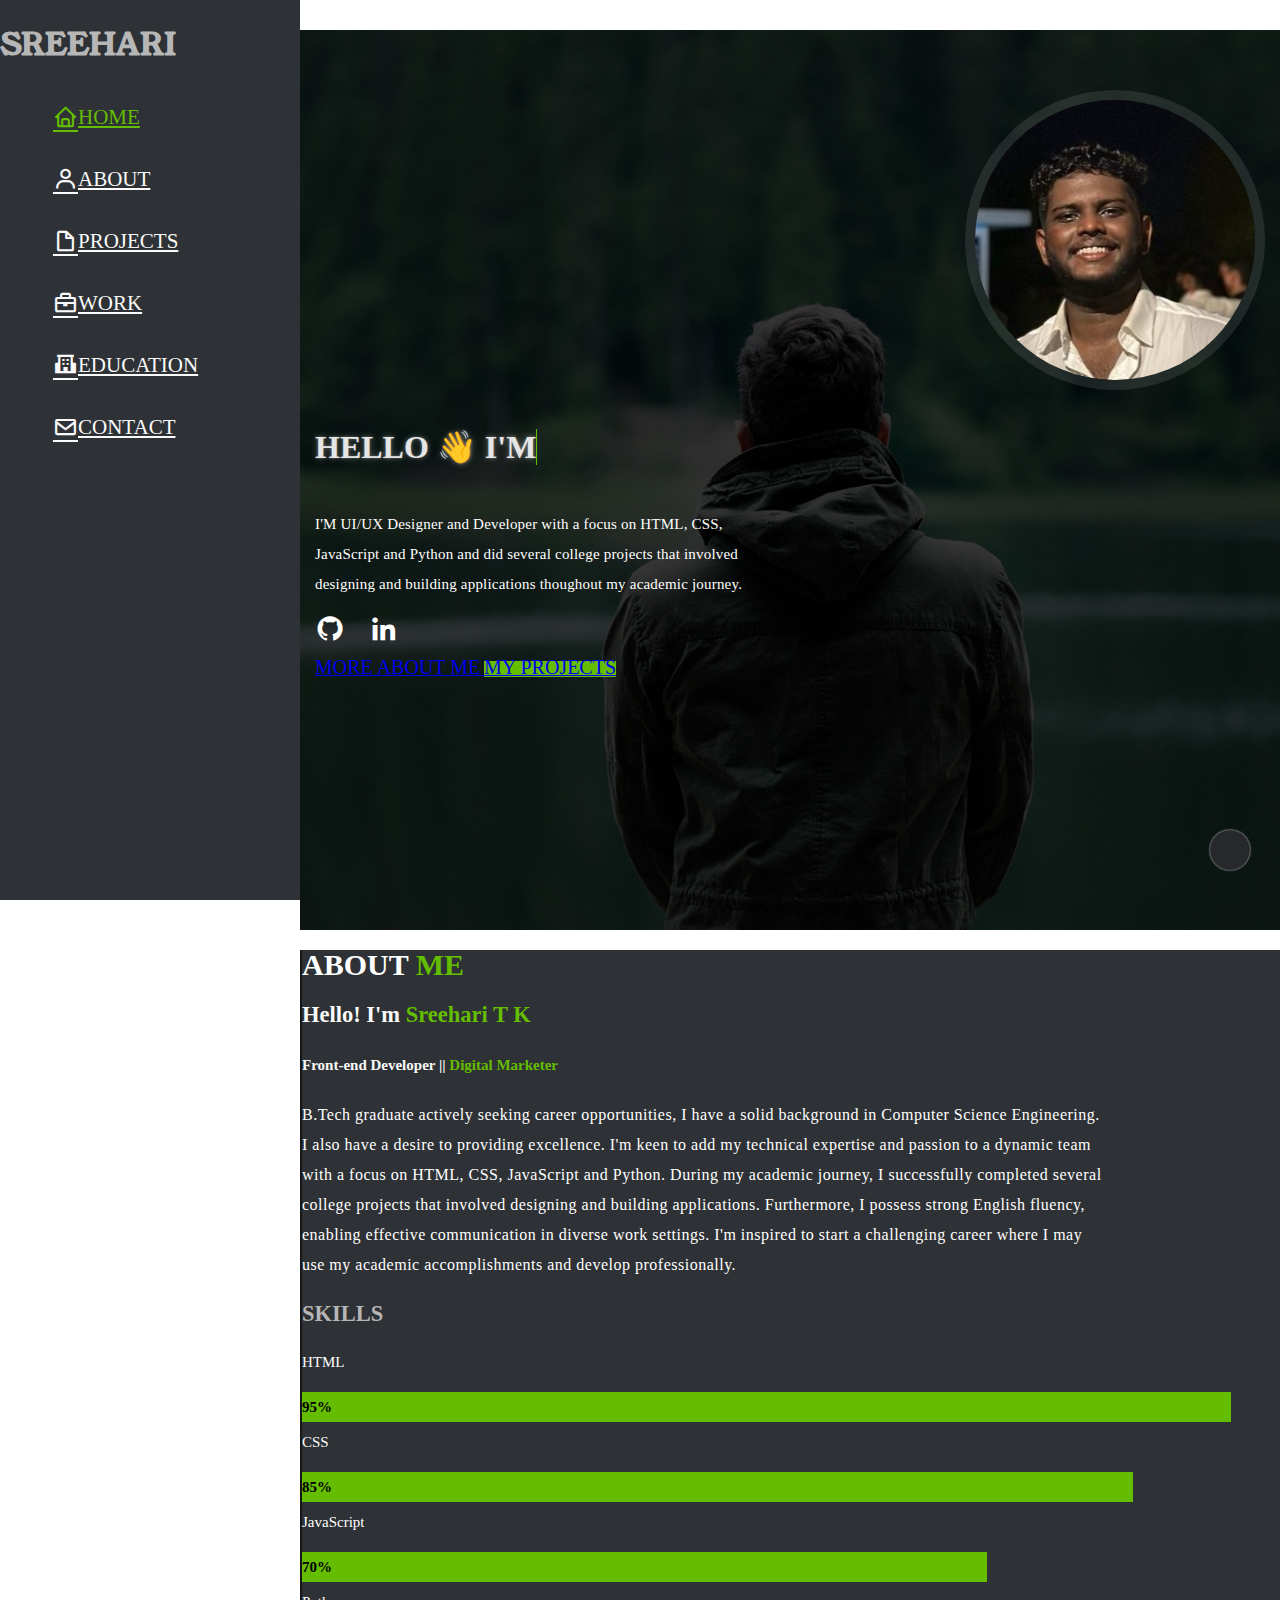
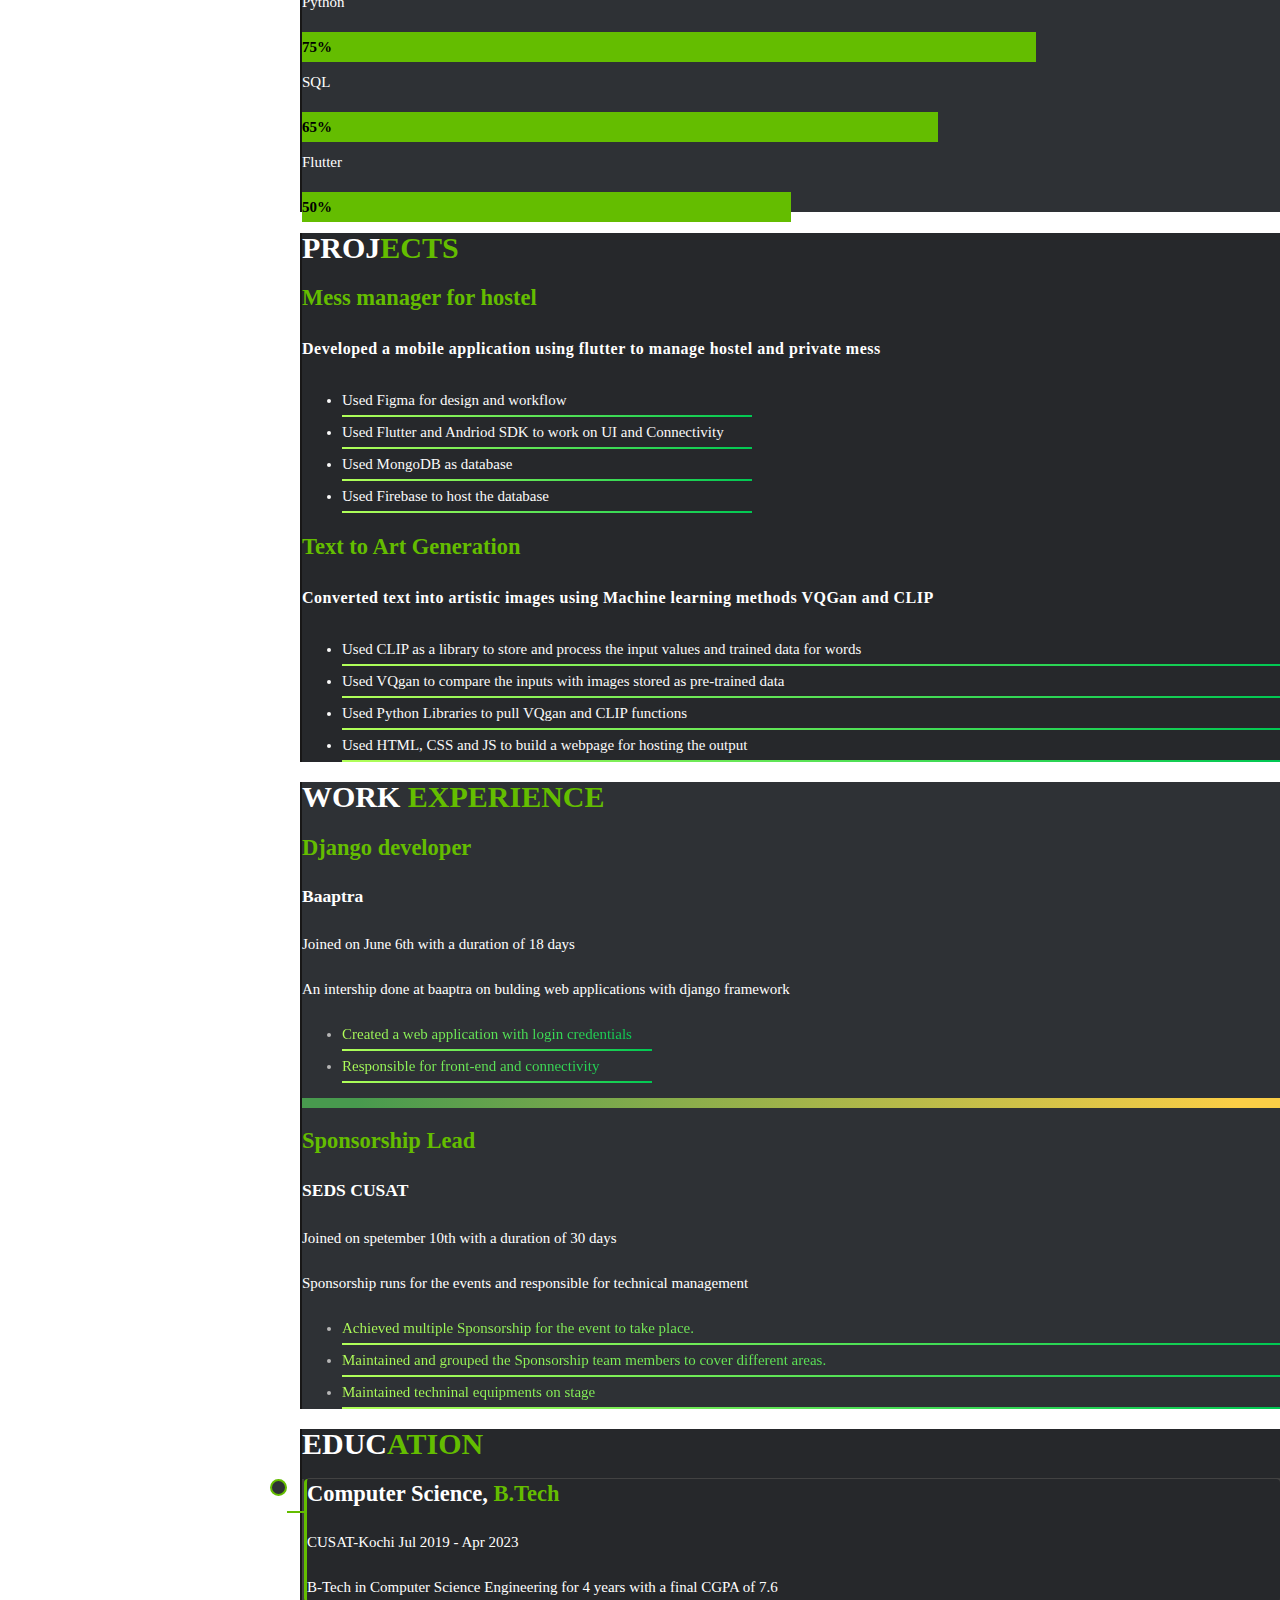
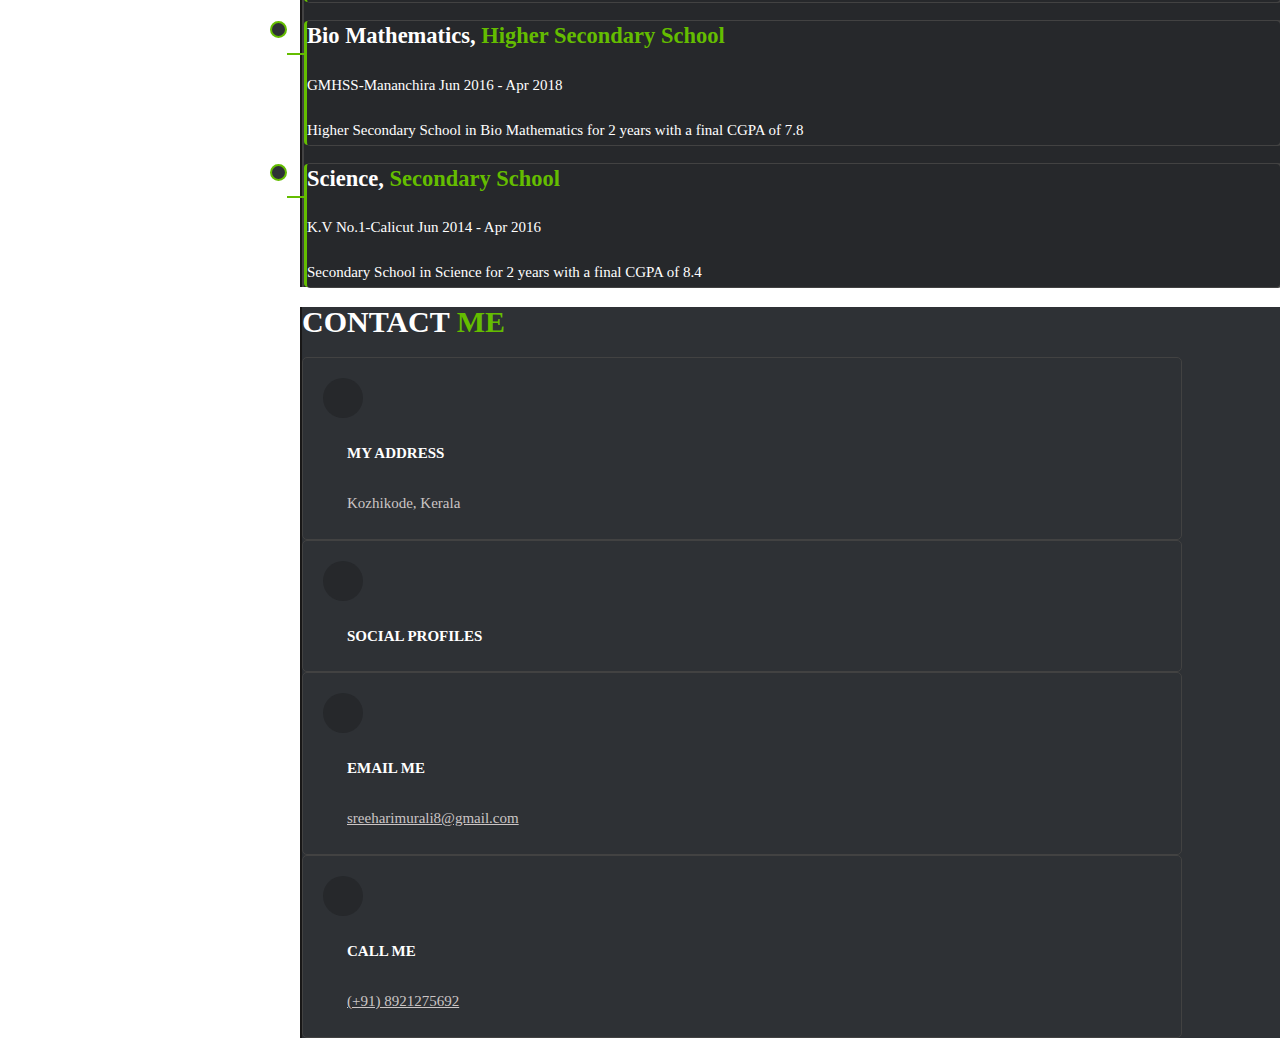
==== commit f72e4084: "updated skill section" ====
--- a/index.html
+++ b/index.html
@@ -186,14 +186,14 @@
                     </div>
                     <div class="skill-item mt-3">
                       <p class="mb-0">SQL</p>
-                      <div class="progress" role="progressbar" aria-label="Animated striped example" aria-valuenow="55" aria-valuemin="0" aria-valuemax="100" style="height: 20px;">
-                        <div class="progress-bar progress-bar-striped progress-bar-animated" style="width: 55%">55%</div>
+                      <div class="progress" role="progressbar" aria-label="Animated striped example" aria-valuenow="65" aria-valuemin="0" aria-valuemax="100" style="height: 20px;">
+                        <div class="progress-bar progress-bar-striped progress-bar-animated" style="width: 65%">65%</div>
                       </div>
                     </div>
                     <div class="skill-item mt-3">
                       <p class="mb-0">Flutter</p>
-                      <div class="progress" role="progressbar" aria-label="Animated striped example" aria-valuenow="40" aria-valuemin="0" aria-valuemax="100" style="height: 20px;">
-                        <div class="progress-bar progress-bar-striped progress-bar-animated" style="width: 40%">40%</div>
+                      <div class="progress" role="progressbar" aria-label="Animated striped example" aria-valuenow="50" aria-valuemin="0" aria-valuemax="100" style="height: 20px;">
+                        <div class="progress-bar progress-bar-striped progress-bar-animated" style="width: 50%">50%</div>
                       </div>
                     </div>
                   </div>
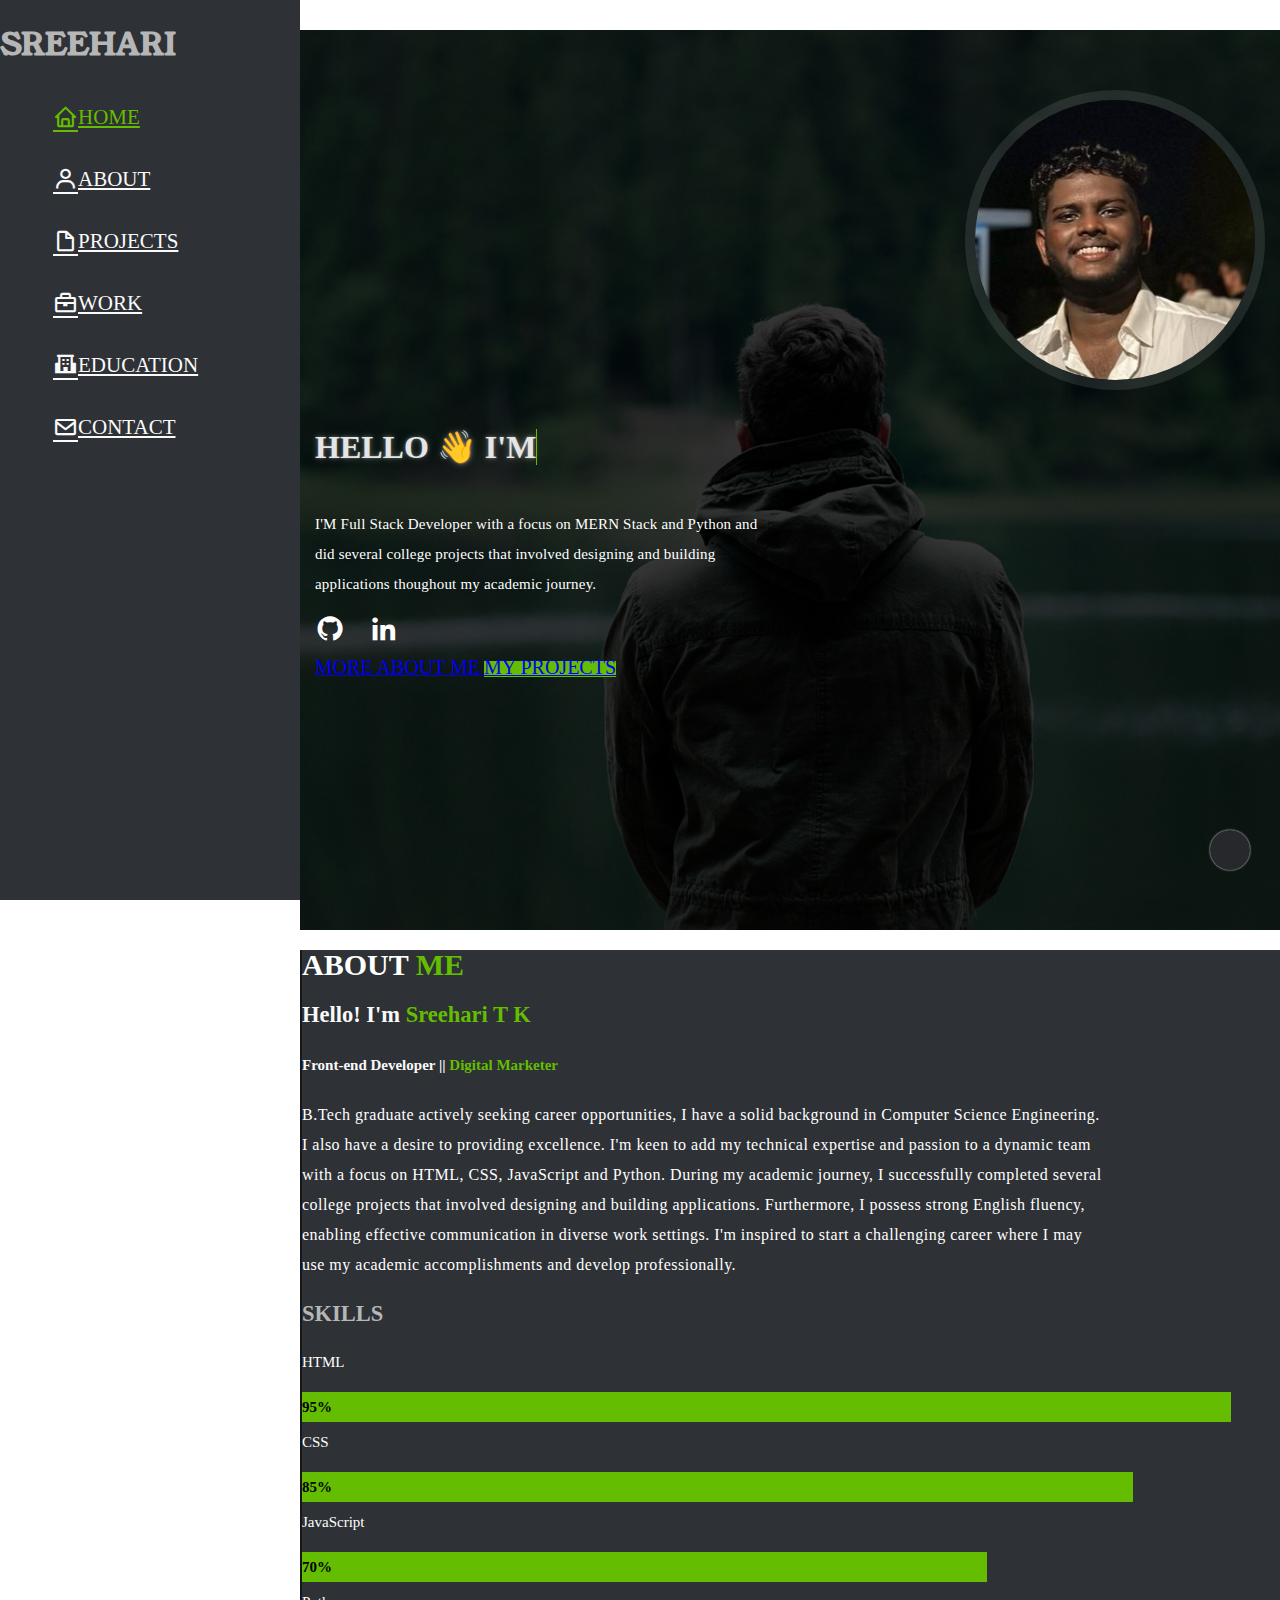
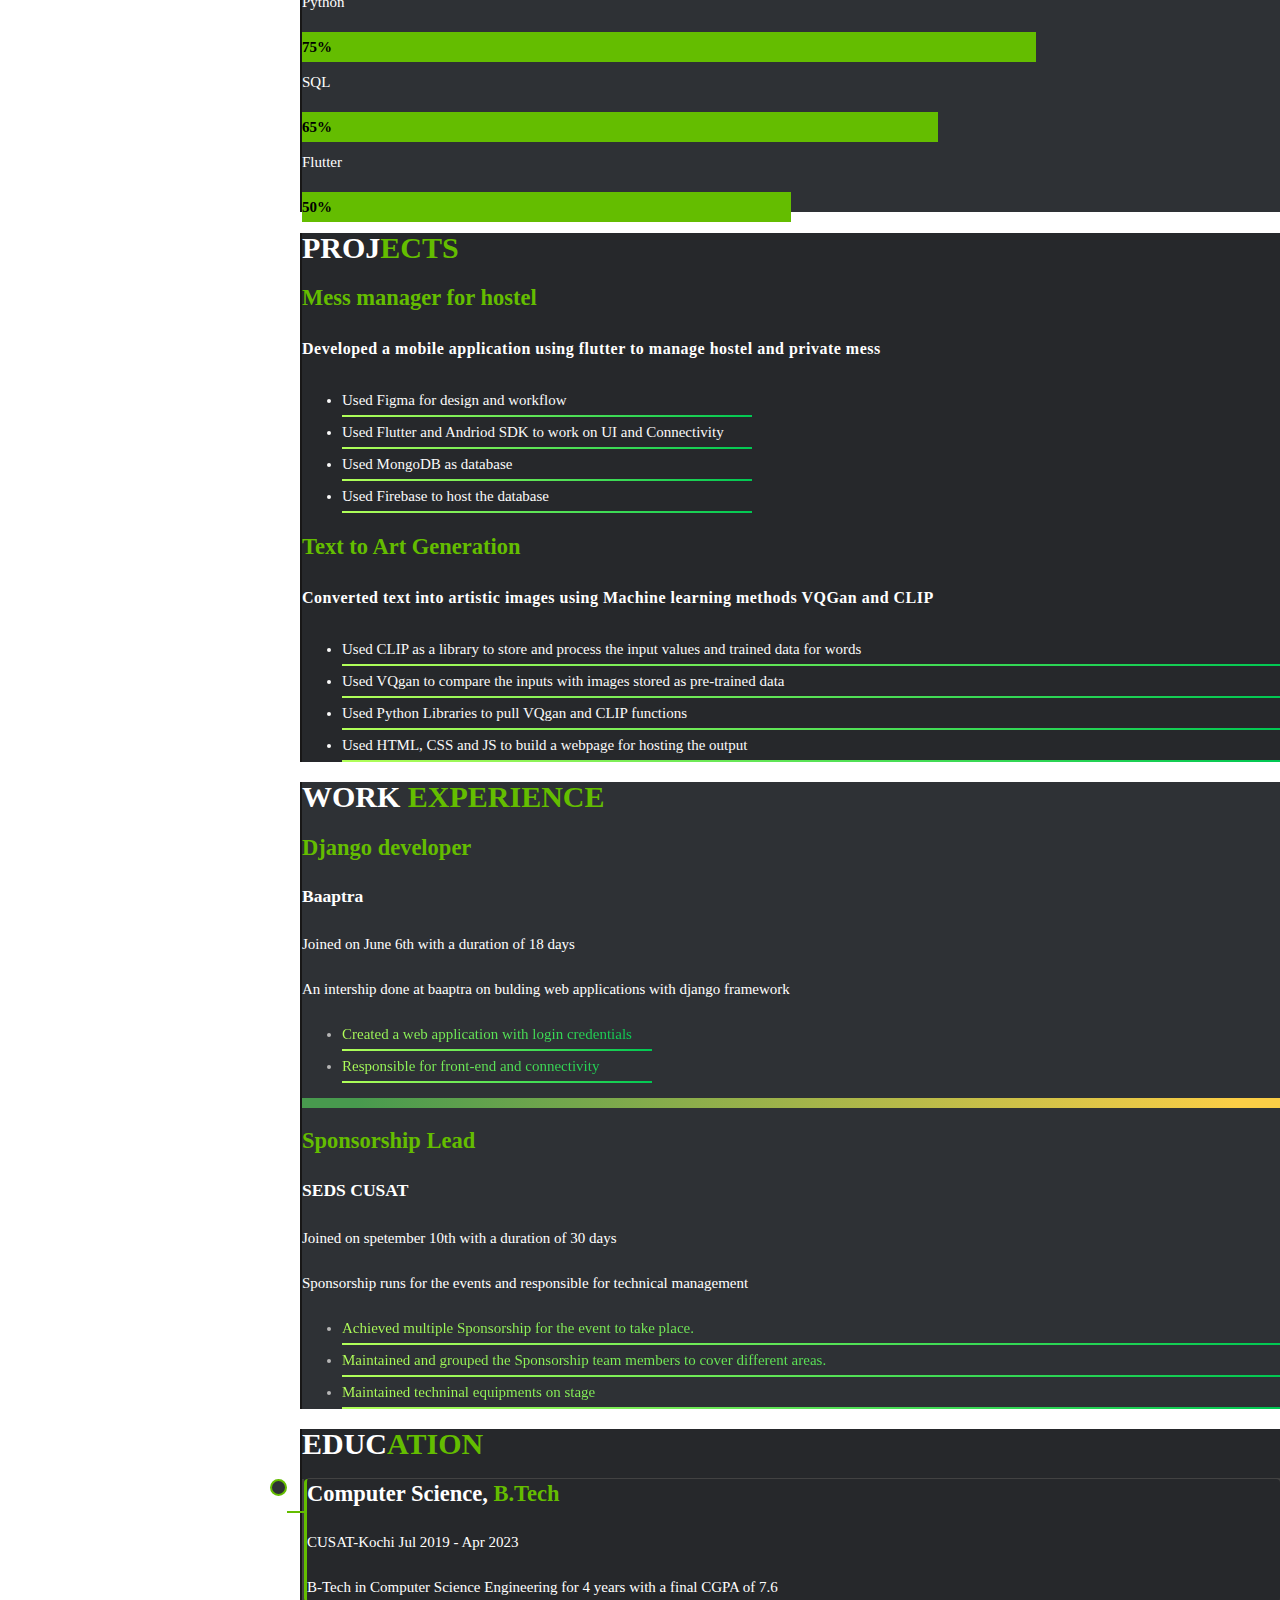
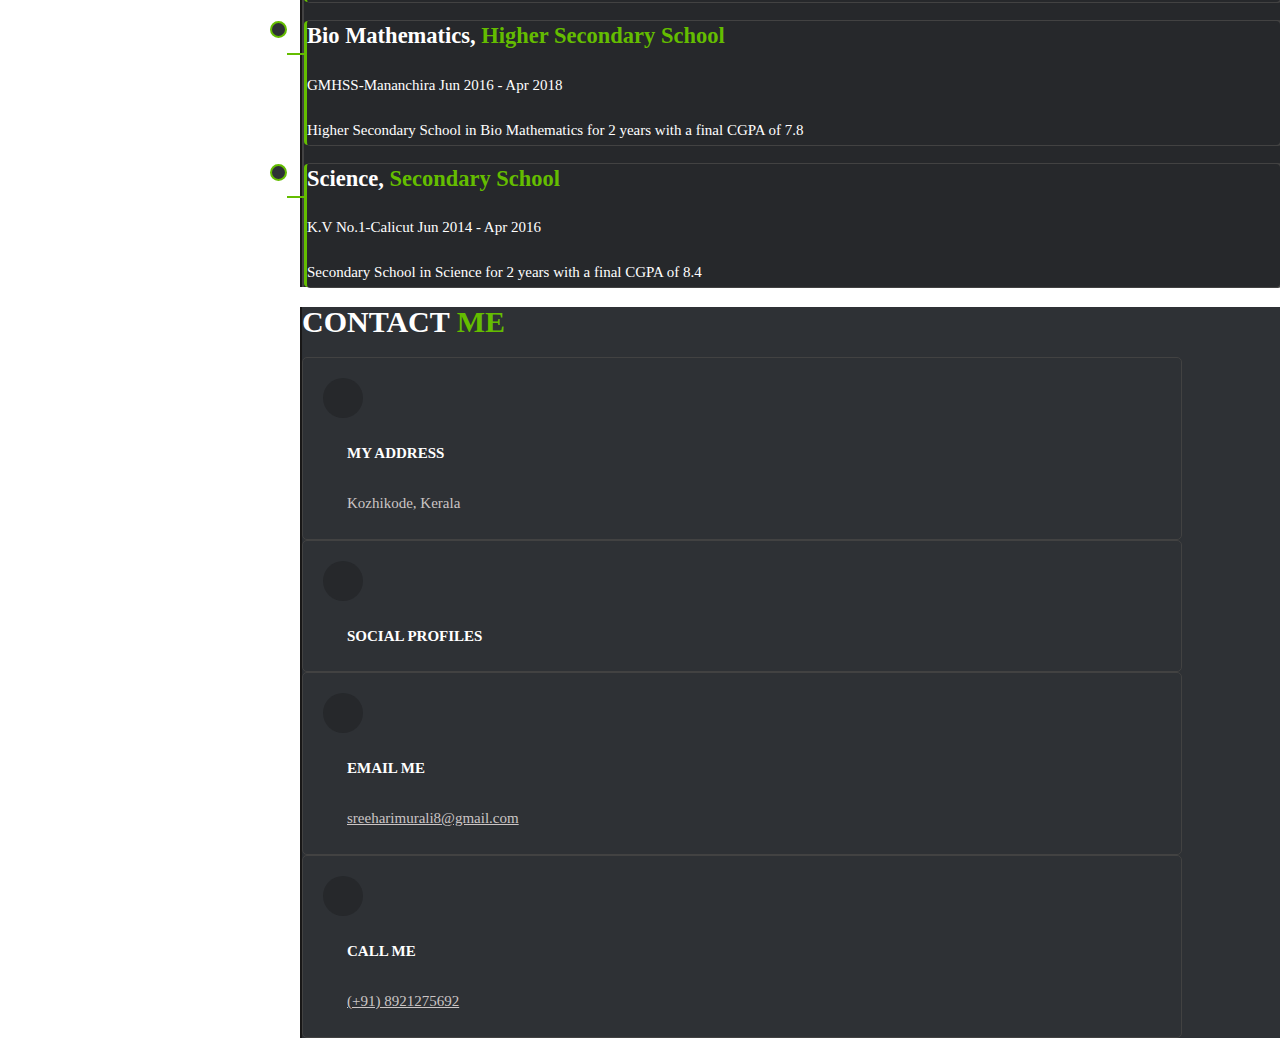
==== commit af574b8f: "changed about" ====
--- a/index.html
+++ b/index.html
@@ -122,7 +122,7 @@
               </div>
               <div class="col-lg-7 d2 ps-5">
                 <h3 class="d2p pt-4 fw-bold">Hello 👋 I'm <span class="typewriter"></span></h3>
-                <p class="mt-4 fw-semibold">I'M UI/UX Designer and Developer with a focus on HTML, CSS, JavaScript and Python and did several college projects that involved designing and building applications thoughout my academic journey.</p>
+                <p class="mt-4 fw-semibold">I'M Full Stack Developer with a focus on MERN Stack and Python and did several college projects that involved designing and building applications thoughout my academic journey.</p>
                 <div class="slinks d-flex">
                   <a href="https://github.com/Sreeharitk"><i class='bx bxl-github'></i></a>
                   <a href="https://www.linkedin.com/in/sreehari-t-k-a32815221/"><i class='bx bxl-linkedin'></i></a> 
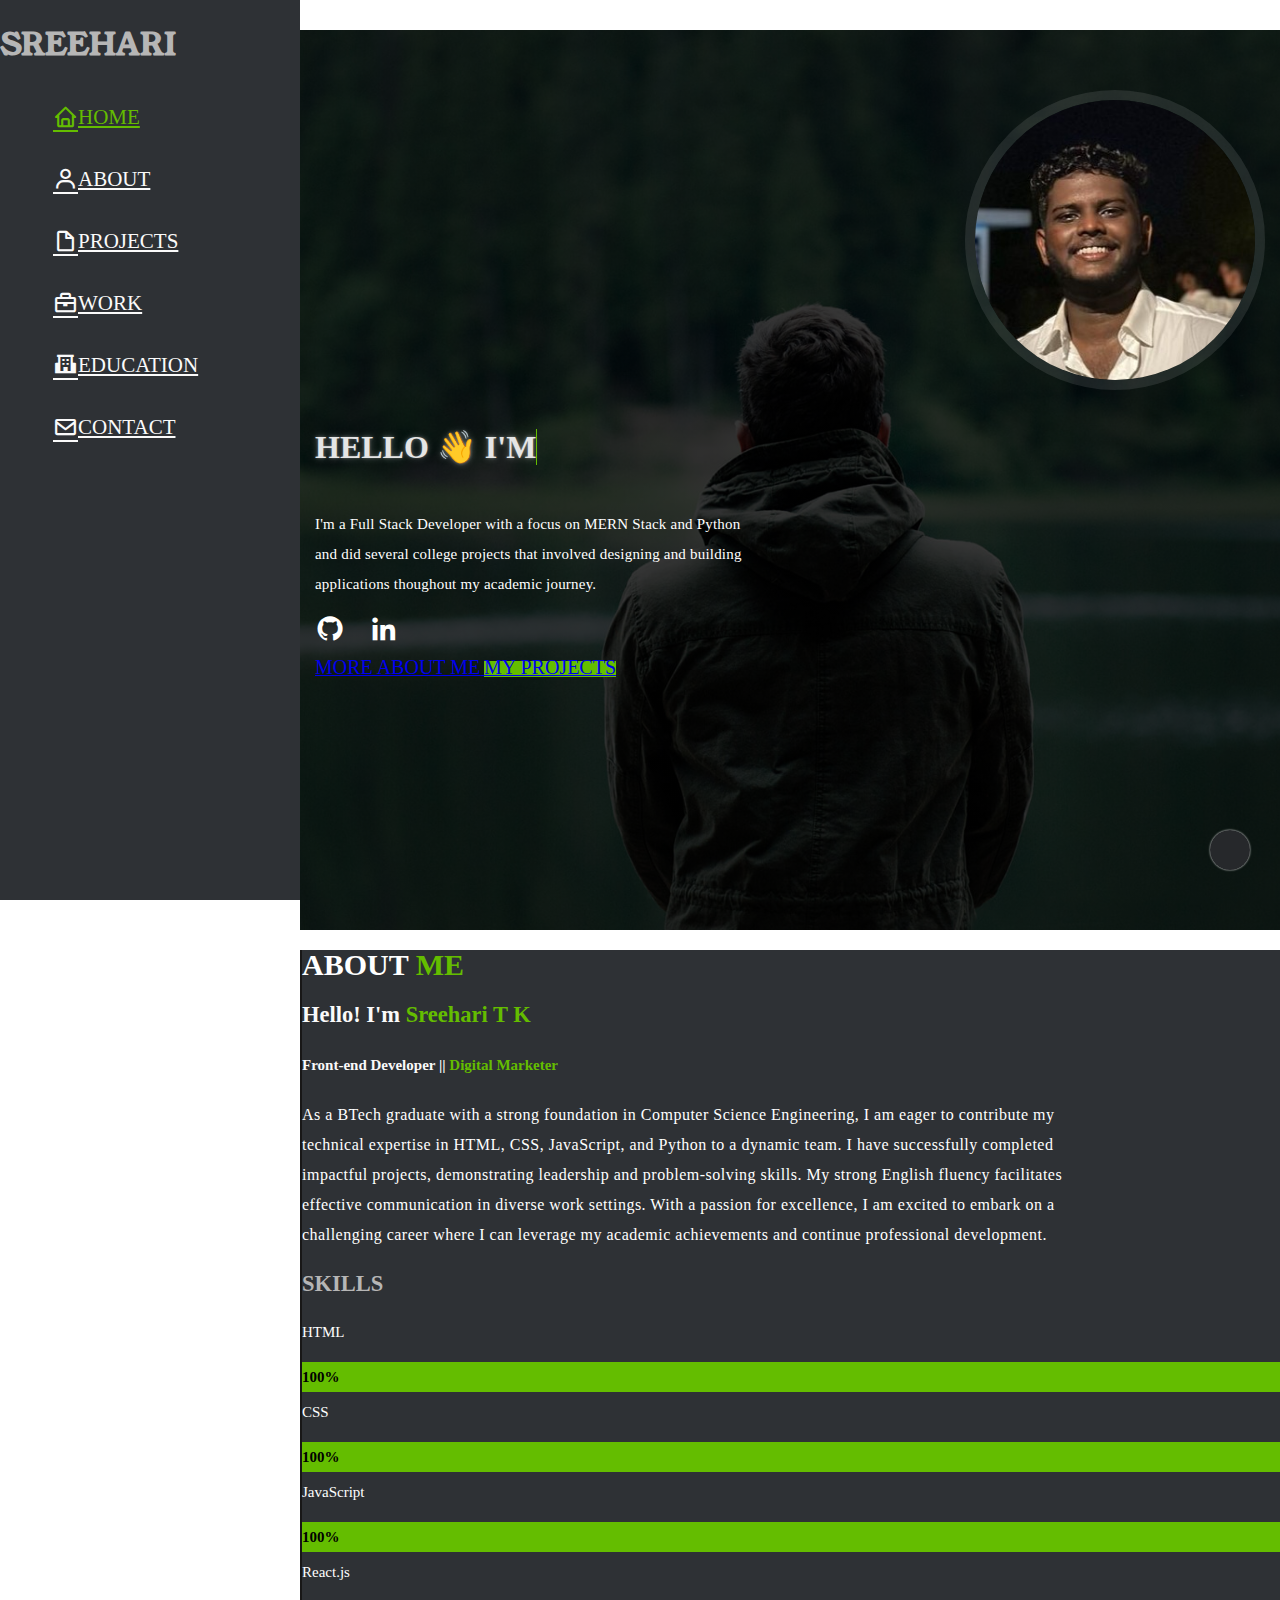
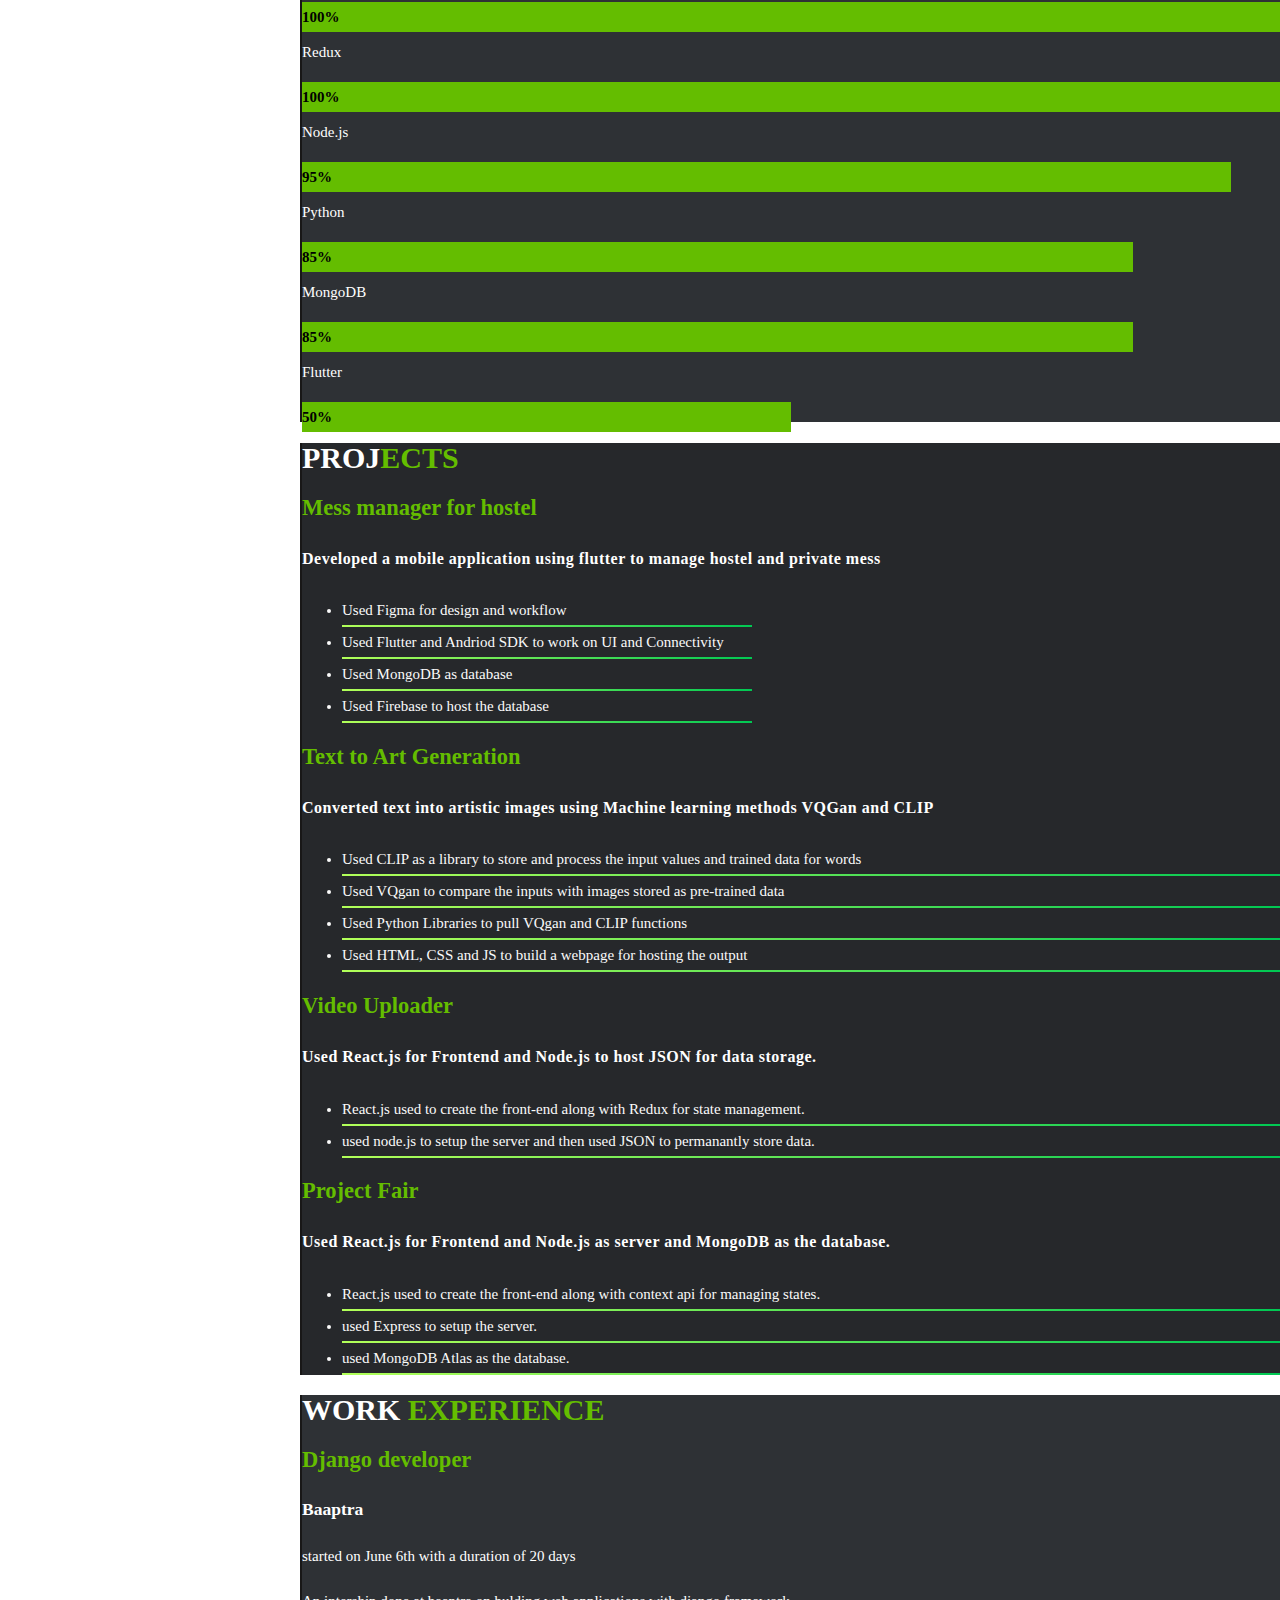
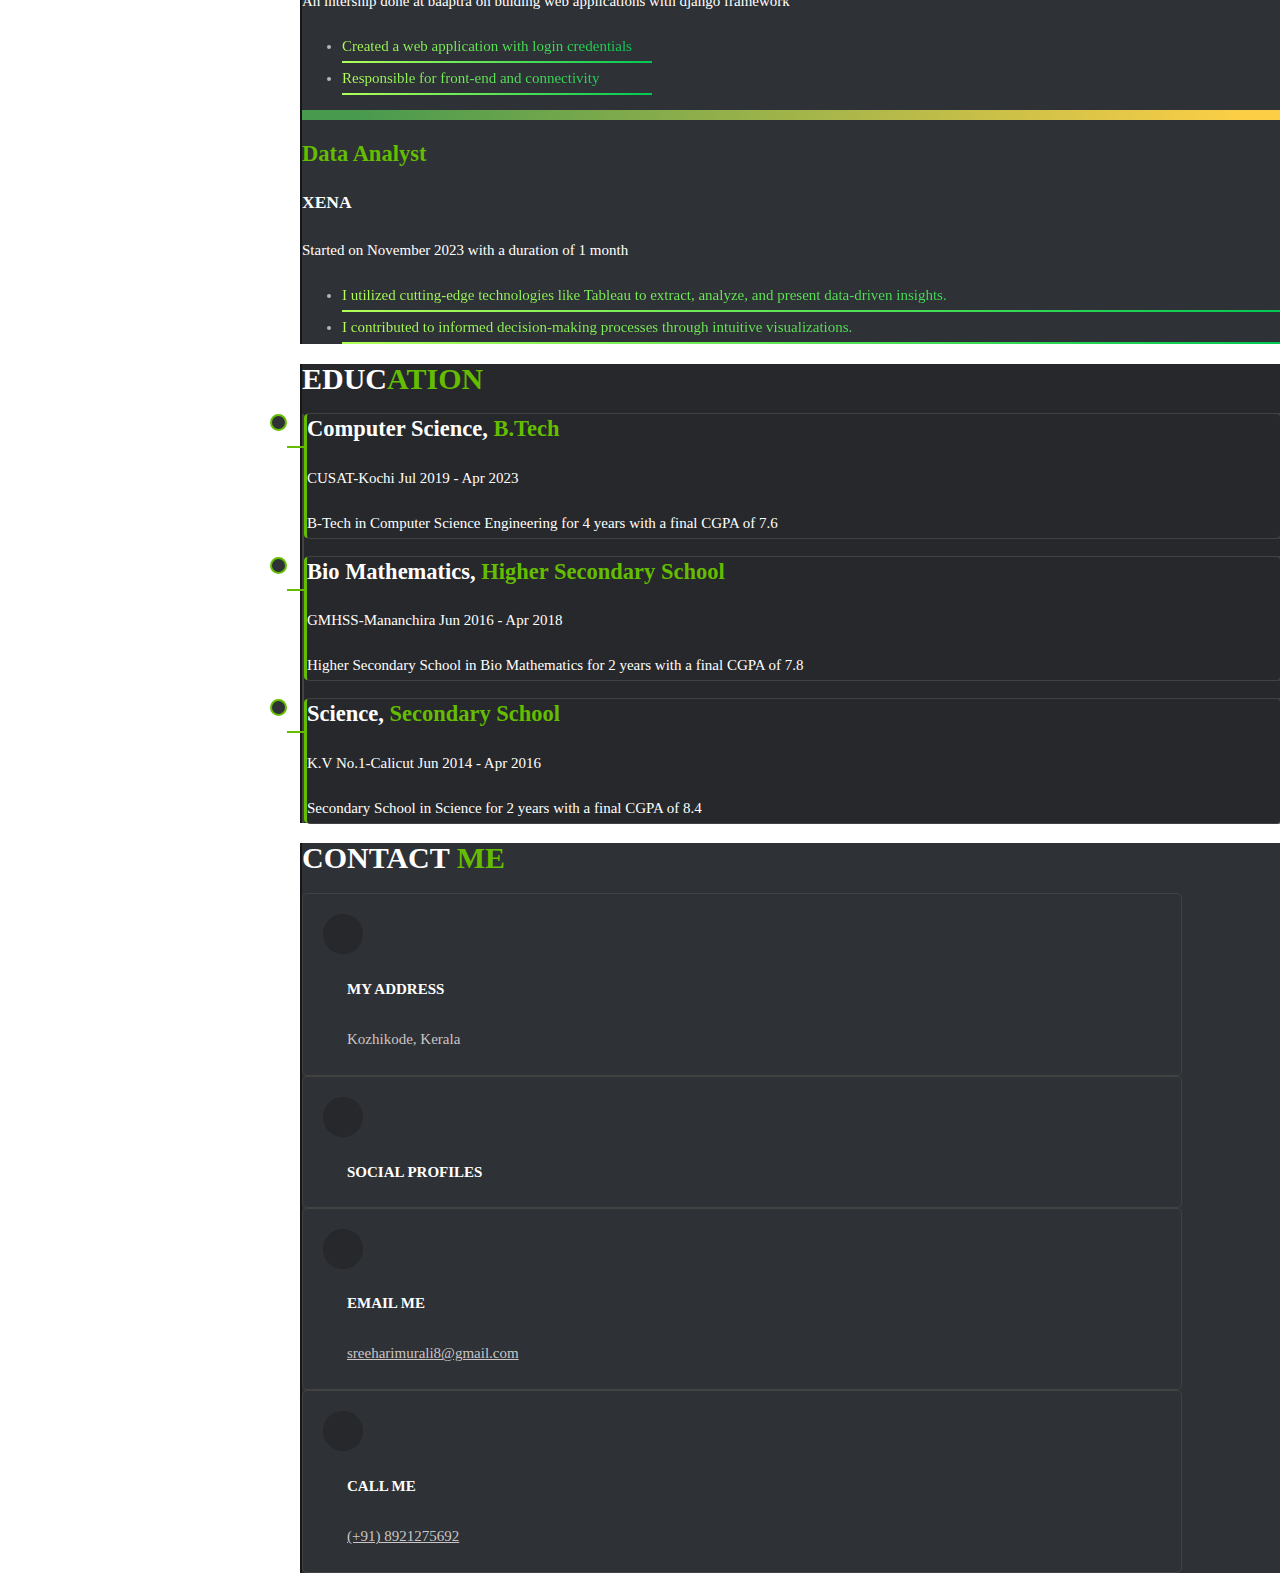
==== commit 2199e319: "Current update as of 02/24" ====
--- a/index.html
+++ b/index.html
@@ -10,7 +10,7 @@
       integrity="sha384-T3c6CoIi6uLrA9TneNEoa7RxnatzjcDSCmG1MXxSR1GAsXEV/Dwwykc2MPK8M2HN"
       crossorigin="anonymous"
     />
-    <link rel="stylesheet" href="./portfolio.css"/>
+    <link rel="stylesheet" href="./portfolio.css" />
     <script
       src="https://cdn.jsdelivr.net/npm/bootstrap@5.3.2/dist/js/bootstrap.bundle.min.js"
       integrity="sha384-C6RzsynM9kWDrMNeT87bh95OGNyZPhcTNXj1NW7RuBCsyN/o0jlpcV8Qyq46cDfL"
@@ -29,7 +29,13 @@
       referrerpolicy="no-referrer"
     />
   </head>
-  <body data-bs-spy="scroll" data-bs-target="#nav-main" data-bs-smooth-scroll="true" class="scrollspy-example-2" tabindex="0">
+  <body
+    data-bs-spy="scroll"
+    data-bs-target="#nav-main"
+    data-bs-smooth-scroll="true"
+    class="scrollspy-example-2"
+    tabindex="0"
+  >
     <!-- Offcanvas -->
     <div class="page-wrapper">
       <div class="h1 mt-0 mb-0">
@@ -64,43 +70,77 @@
           <aside>
             <div class="a1 d-flex">
               <div class="nav-menu mb-5 pb-5 mt-2">
-                <h1 class="mt-5 text-white text-center" style="font-family: 'Young Serif', serif;">SREEHARI</h1>
+                <h1
+                  class="mt-5 text-white text-center"
+                  style="font-family: 'Young Serif', serif"
+                >
+                  SREEHARI
+                </h1>
               </div>
               <div>
                 <nav id="nav-main" class="navbar nav-menu">
                   <ul class="nav flex-column nav1">
-                    <li class="nav-item" data-bs-dismiss="offcanvas" data-bs-target="#offcanvasResponsive">
+                    <li
+                      class="nav-item"
+                      data-bs-dismiss="offcanvas"
+                      data-bs-target="#offcanvasResponsive"
+                    >
                       <a
                         class="nav-link active"
                         aria-current="page"
                         href="#Home"
-                        ><i class="bx bx-home"></i><span class="ms-2">Home</span></a
-                      >
-                    </li>
-                    <li class="nav-item" data-bs-dismiss="offcanvas" data-bs-target="#offcanvasResponsive">
-                      <a class="nav-link" href="#About" 
-                        ><i class="bx bx-user"></i><span class="ms-2">About</span></a
-                      >
-                    </li>
-                    <li class="nav-item" data-bs-dismiss="offcanvas" data-bs-target="#offcanvasResponsive">
+                        ><i class="bx bx-home"></i
+                        ><span class="ms-2">Home</span></a
+                      >
+                    </li>
+                    <li
+                      class="nav-item"
+                      data-bs-dismiss="offcanvas"
+                      data-bs-target="#offcanvasResponsive"
+                    >
+                      <a class="nav-link" href="#About"
+                        ><i class="bx bx-user"></i
+                        ><span class="ms-2">About</span></a
+                      >
+                    </li>
+                    <li
+                      class="nav-item"
+                      data-bs-dismiss="offcanvas"
+                      data-bs-target="#offcanvasResponsive"
+                    >
                       <a class="nav-link" href="#Projects"
-                        ><i class="bx bx-file-blank"></i><span class="ms-2">Projects</span></a
-                      >
-                    </li>
-                    <li class="nav-item" data-bs-dismiss="offcanvas" data-bs-target="#offcanvasResponsive">
+                        ><i class="bx bx-file-blank"></i
+                        ><span class="ms-2">Projects</span></a
+                      >
+                    </li>
+                    <li
+                      class="nav-item"
+                      data-bs-dismiss="offcanvas"
+                      data-bs-target="#offcanvasResponsive"
+                    >
                       <a class="nav-link" href="#Work"
                         ><i class="bx bx-briefcase"></i
                         ><span class="ms-2">Work</span></a
                       >
                     </li>
-                    <li class="nav-item" data-bs-dismiss="offcanvas" data-bs-target="#offcanvasResponsive">
+                    <li
+                      class="nav-item"
+                      data-bs-dismiss="offcanvas"
+                      data-bs-target="#offcanvasResponsive"
+                    >
                       <a class="nav-link" href="#Education"
-                        ><i class="bx bxs-school"></i><span class="ms-2">Education</span></a
-                      >
-                    </li>
-                    <li class="nav-item" data-bs-dismiss="offcanvas" data-bs-target="#offcanvasResponsive">
+                        ><i class="bx bxs-school"></i
+                        ><span class="ms-2">Education</span></a
+                      >
+                    </li>
+                    <li
+                      class="nav-item"
+                      data-bs-dismiss="offcanvas"
+                      data-bs-target="#offcanvasResponsive"
+                    >
                       <a class="nav-link" href="#Contact"
-                        ><i class="bx bx-envelope"></i><span class="ms-2">Contact</span></a
+                        ><i class="bx bx-envelope"></i
+                        ><span class="ms-2">Contact</span></a
                       >
                     </li>
                   </ul>
@@ -112,20 +152,42 @@
       </div>
       <!-- --------End of Offcanvas------------------- -->
       <!-- ---------Start of main body section------------- -->
-      <main data-bs-spy="scroll" data-bs-target="#nav-main" data-bs-smooth-scroll="true" class="scrollspy-example-2" tabindex="0">
+      <main
+        data-bs-spy="scroll"
+        data-bs-target="#nav-main"
+        data-bs-smooth-scroll="true"
+        class="scrollspy-example-2"
+        tabindex="0"
+      >
         <!-- --------------First section------------------ -->
         <section id="Home" class="s1 d-flex">
           <div class="container s1d">
             <div class="row s1dr">
               <div class="col-lg-5 d1">
-                <div class="d12"><img src="./Images/Profile pic.jpg" alt="" class="img-fluid"></div>
+                <div class="d12">
+                  <img
+                    src="./Images/Profile pic.jpg"
+                    alt=""
+                    class="img-fluid"
+                  />
+                </div>
               </div>
               <div class="col-lg-7 d2 ps-5">
-                <h3 class="d2p pt-4 fw-bold">Hello 👋 I'm <span class="typewriter"></span></h3>
-                <p class="mt-4 fw-semibold">I'M Full Stack Developer with a focus on MERN Stack and Python and did several college projects that involved designing and building applications thoughout my academic journey.</p>
+                <h3 class="d2p pt-4 fw-bold">
+                  Hello 👋 I'm <span class="typewriter"></span>
+                </h3>
+                <p class="mt-4 fw-semibold">
+                  I'm a Full Stack Developer with a focus on MERN Stack and Python
+                  and did several college projects that involved designing and
+                  building applications thoughout my academic journey.
+                </p>
                 <div class="slinks d-flex">
-                  <a href="https://github.com/Sreeharitk"><i class='bx bxl-github'></i></a>
-                  <a href="https://www.linkedin.com/in/sreehari-t-k-a32815221/"><i class='bx bxl-linkedin'></i></a> 
+                  <a href="https://github.com/Sreeharitk"
+                    ><i class="bx bxl-github"></i
+                  ></a>
+                  <a href="https://www.linkedin.com/in/sreehari-t-k-a32815221/"
+                    ><i class="bx bxl-linkedin"></i
+                  ></a>
                 </div>
                 <div class="d2b mt-4">
                   <a href="#About" class="btn btn-secondary mb-2 gry">
@@ -152,7 +214,16 @@
                 </div>
                 <div class="col-lg-12 s2rp mt-4">
                   <p>
-                    B.Tech graduate actively seeking career opportunities, I have a solid background in Computer Science Engineering. I also have a desire to providing excellence. I'm keen to add my technical expertise and passion to a dynamic team with a focus on HTML, CSS, JavaScript and Python. During my academic journey, I successfully completed several college projects that involved designing and building applications. Furthermore, I possess strong English fluency, enabling effective communication in diverse work settings. I'm inspired to start a challenging career where I may use my academic accomplishments and develop professionally.
+                    As a BTech graduate with a strong foundation in Computer
+                    Science Engineering, I am eager to contribute my technical
+                    expertise in HTML, CSS, JavaScript, and Python to a dynamic
+                    team. I have successfully completed impactful projects,
+                    demonstrating leadership and problem-solving skills. My
+                    strong English fluency facilitates effective communication
+                    in diverse work settings. With a passion for excellence, I
+                    am excited to embark on a challenging career where I can
+                    leverage my academic achievements and continue professional
+                    development.
                   </p>
                 </div>
                 <h2 class="text-center text-white mt-4">SKILLS</h2>
@@ -160,40 +231,175 @@
                   <div class="col-lg-6">
                     <div class="skill-item">
                       <p class="mb-0">HTML</p>
-                      <div class="progress" role="progressbar" aria-label="Animated striped example" aria-valuenow="95" aria-valuemin="0" aria-valuemax="100" style="height: 20px;">
-                        <div class="progress-bar progress-bar-striped progress-bar-animated" style="width: 95%">95%</div>
+                      <div
+                        class="progress"
+                        role="progressbar"
+                        aria-label="Animated striped example"
+                        aria-valuenow="100"
+                        aria-valuemin="0"
+                        aria-valuemax="100"
+                        style="height: 20px"
+                      >
+                        <div
+                          class="progress-bar progress-bar-striped progress-bar-animated"
+                          style="width: 100%"
+                        >
+                          100%
+                        </div>
                       </div>
                     </div>
                     <div class="skill-item mt-3">
                       <p class="mb-0">CSS</p>
-                      <div class="progress" role="progressbar" aria-label="Animated striped example" aria-valuenow="85" aria-valuemin="0" aria-valuemax="100" style="height: 20px;">
-                        <div class="progress-bar progress-bar-striped progress-bar-animated" style="width: 85%">85%</div>
+                      <div
+                        class="progress"
+                        role="progressbar"
+                        aria-label="Animated striped example"
+                        aria-valuenow="100"
+                        aria-valuemin="0"
+                        aria-valuemax="100"
+                        style="height: 20px"
+                      >
+                        <div
+                          class="progress-bar progress-bar-striped progress-bar-animated"
+                          style="width: 100%"
+                        >
+                          100%
+                        </div>
                       </div>
                     </div>
                     <div class="skill-item mt-3">
                       <p class="mb-0">JavaScript</p>
-                      <div class="progress" role="progressbar" aria-label="Animated striped example" aria-valuenow="70" aria-valuemin="0" aria-valuemax="100" style="height: 20px;">
-                        <div class="progress-bar progress-bar-striped progress-bar-animated" style="width: 70%">70%</div>
+                      <div
+                        class="progress"
+                        role="progressbar"
+                        aria-label="Animated striped example"
+                        aria-valuenow="100"
+                        aria-valuemin="0"
+                        aria-valuemax="100"
+                        style="height: 20px"
+                      >
+                        <div
+                          class="progress-bar progress-bar-striped progress-bar-animated"
+                          style="width: 100%"
+                        >
+                          100%
+                        </div>
+                      </div>
+                    </div>
+                  </div>
+                  <div class="skill-item mt-3">
+                    <p class="mb-0">React.js</p>
+                    <div
+                      class="progress"
+                      role="progressbar"
+                      aria-label="Animated striped example"
+                      aria-valuenow="100"
+                      aria-valuemin="0"
+                      aria-valuemax="100"
+                      style="height: 20px"
+                    >
+                      <div
+                        class="progress-bar progress-bar-striped progress-bar-animated"
+                        style="width: 100%"
+                      >
+                        100%
+                      </div>
+                    </div>
+                  </div>
+                  <div class="skill-item mt-3">
+                    <p class="mb-0">Redux</p>
+                    <div
+                      class="progress"
+                      role="progressbar"
+                      aria-label="Animated striped example"
+                      aria-valuenow="100"
+                      aria-valuemin="0"
+                      aria-valuemax="100"
+                      style="height: 20px"
+                    >
+                      <div
+                        class="progress-bar progress-bar-striped progress-bar-animated"
+                        style="width: 100%"
+                      >
+                        100%
+                      </div>
+                    </div>
+                  </div>
+                  <div class="skill-item mt-3">
+                    <p class="mb-0">Node.js</p>
+                    <div
+                      class="progress"
+                      role="progressbar"
+                      aria-label="Animated striped example"
+                      aria-valuenow="95"
+                      aria-valuemin="0"
+                      aria-valuemax="100"
+                      style="height: 20px"
+                    >
+                      <div
+                        class="progress-bar progress-bar-striped progress-bar-animated"
+                        style="width: 95%"
+                      >
+                        95%
                       </div>
                     </div>
                   </div>
                   <div class="col-lg-6 srd2">
                     <div class="skill-item">
                       <p class="mb-0">Python</p>
-                      <div class="progress" role="progressbar" aria-label="Animated striped example" aria-valuenow="75" aria-valuemin="0" aria-valuemax="100" style="height: 20px;">
-                        <div class="progress-bar progress-bar-striped progress-bar-animated" style="width: 75%">75%</div>
+                      <div
+                        class="progress"
+                        role="progressbar"
+                        aria-label="Animated striped example"
+                        aria-valuenow="85"
+                        aria-valuemin="0"
+                        aria-valuemax="100"
+                        style="height: 20px"
+                      >
+                        <div
+                          class="progress-bar progress-bar-striped progress-bar-animated"
+                          style="width: 85%"
+                        >
+                          85%
+                        </div>
                       </div>
                     </div>
                     <div class="skill-item mt-3">
-                      <p class="mb-0">SQL</p>
-                      <div class="progress" role="progressbar" aria-label="Animated striped example" aria-valuenow="65" aria-valuemin="0" aria-valuemax="100" style="height: 20px;">
-                        <div class="progress-bar progress-bar-striped progress-bar-animated" style="width: 65%">65%</div>
+                      <p class="mb-0">MongoDB</p>
+                      <div
+                        class="progress"
+                        role="progressbar"
+                        aria-label="Animated striped example"
+                        aria-valuenow="85"
+                        aria-valuemin="0"
+                        aria-valuemax="100"
+                        style="height: 20px"
+                      >
+                        <div
+                          class="progress-bar progress-bar-striped progress-bar-animated"
+                          style="width: 85%"
+                        >
+                          85%
+                        </div>
                       </div>
                     </div>
                     <div class="skill-item mt-3">
                       <p class="mb-0">Flutter</p>
-                      <div class="progress" role="progressbar" aria-label="Animated striped example" aria-valuenow="50" aria-valuemin="0" aria-valuemax="100" style="height: 20px;">
-                        <div class="progress-bar progress-bar-striped progress-bar-animated" style="width: 50%">50%</div>
+                      <div
+                        class="progress"
+                        role="progressbar"
+                        aria-label="Animated striped example"
+                        aria-valuenow="50"
+                        aria-valuemin="0"
+                        aria-valuemax="100"
+                        style="height: 20px"
+                      >
+                        <div
+                          class="progress-bar progress-bar-striped progress-bar-animated"
+                          style="width: 50%"
+                        >
+                          50%
+                        </div>
                       </div>
                     </div>
                   </div>
@@ -207,34 +413,104 @@
         <section id="Projects" class="s3 pt-5">
           <div class="container">
             <h1 class="s3h text-center mb-4">Proj<span>ects</span></h1>
-            <div class="container  mt-5">
+            <div class="container mt-5">
               <div class="row p1 mb-5">
                 <div class="col-lg-6">
                   <h2>Mess manager for hostel</h2>
-                  <h4>Developed a mobile application using flutter to manage hostel and private mess</h4>
+                  <h4>
+                    Developed a mobile application using flutter to manage
+                    hostel and private mess
+                  </h4>
                 </div>
                 <div class="w-100"></div>
-                <div class="col-lg-6 ">
+                <div class="col-lg-6">
                   <ul class="list-group list-group-flush">
-                    <li class="list-group-item">Used Figma for design and workflow</li>
-                    <li class="list-group-item">Used Flutter and Andriod SDK to work on UI and Connectivity</li>
+                    <li class="list-group-item">
+                      Used Figma for design and workflow
+                    </li>
+                    <li class="list-group-item">
+                      Used Flutter and Andriod SDK to work on UI and
+                      Connectivity
+                    </li>
                     <li class="list-group-item">Used MongoDB as database</li>
-                    <li class="list-group-item">Used Firebase to host the database</li>
+                    <li class="list-group-item">
+                      Used Firebase to host the database
+                    </li>
                   </ul>
                 </div>
               </div>
               <div class="row p2 pb-5">
                 <div class="col-lg-6">
                   <h2>Text to Art Generation</h2>
-                  <h4>Converted text into artistic images using Machine learning methods VQGan and CLIP</h4>
+                  <h4>
+                    Converted text into artistic images using Machine learning
+                    methods VQGan and CLIP
+                  </h4>
                 </div>
                 <div class="w-100"></div>
                 <div class="col-lg-6">
                   <ul class="list-group list-group-flush">
-                    <li class="list-group-item">Used CLIP as a library to store and process the input values and trained data for words</li>
-                    <li class="list-group-item">Used VQgan to compare the inputs with images stored as pre-trained data</li>
-                    <li class="list-group-item">Used Python Libraries to pull VQgan and CLIP functions</li>
-                    <li class="list-group-item">Used HTML, CSS and JS to build a webpage for hosting the output</li>
+                    <li class="list-group-item">
+                      Used CLIP as a library to store and process the input
+                      values and trained data for words
+                    </li>
+                    <li class="list-group-item">
+                      Used VQgan to compare the inputs with images stored as
+                      pre-trained data
+                    </li>
+                    <li class="list-group-item">
+                      Used Python Libraries to pull VQgan and CLIP functions
+                    </li>
+                    <li class="list-group-item">
+                      Used HTML, CSS and JS to build a webpage for hosting the
+                      output
+                    </li>
+                  </ul>
+                </div>
+              </div>
+              <div class="row p2 pb-5">
+                <div class="col-lg-6">
+                  <h2>Video Uploader</h2>
+                  <h4>
+                    Used React.js for Frontend and Node.js to host JSON for data
+                    storage.
+                  </h4>
+                </div>
+                <div class="w-100"></div>
+                <div class="col-lg-6">
+                  <ul class="list-group list-group-flush">
+                    <li class="list-group-item">
+                      React.js used to create the front-end along with Redux for
+                      state management.
+                    </li>
+                    <li class="list-group-item">
+                      used node.js to setup the server and then used JSON to
+                      permanantly store data.
+                    </li>
+                  </ul>
+                </div>
+              </div>
+              <div class="row p2 pb-5">
+                <div class="col-lg-6">
+                  <h2>Project Fair</h2>
+                  <h4>
+                    Used React.js for Frontend and Node.js as server and MongoDB
+                    as the database.
+                  </h4>
+                </div>
+                <div class="w-100"></div>
+                <div class="col-lg-6">
+                  <ul class="list-group list-group-flush">
+                    <li class="list-group-item">
+                      React.js used to create the front-end along with context
+                      api for managing states.
+                    </li>
+                    <li class="list-group-item">
+                      used Express to setup the server.
+                    </li>
+                    <li class="list-group-item">
+                      used MongoDB Atlas as the database.
+                    </li>
                   </ul>
                 </div>
               </div>
@@ -251,29 +527,44 @@
                 <div class="col-lg-4">
                   <h2 class="mb-3">Django developer</h2>
                   <h3>Baaptra</h3>
-                  <time datetime="2022-06-06TP18D"> Joined on June 6th with a duration of 18 days</time>
+                  <time datetime="2022-06-06TP18D">
+                    started on June 6th with a duration of 20 days</time
+                  >
                 </div>
                 <div class="col-lg-8">
-                  <p class="mb-0 pt-2">An intership done at baaptra on bulding web applications with django framework</p>
+                  <p class="mb-0 pt-2">
+                    An intership done at baaptra on bulding web applications
+                    with django framework
+                  </p>
                   <ul class="list-group list-group-flush">
-                    <li class="list-group-item">Created a web application with login credentials</li>
-                    <li class="list-group-item">Responsible for front-end and connectivity</li>
+                    <li class="list-group-item">
+                      Created a web application with login credentials
+                    </li>
+                    <li class="list-group-item">
+                      Responsible for front-end and connectivity
+                    </li>
                   </ul>
                 </div>
               </div>
               <div class="w-100 w-splicer mb-4"></div>
               <div class="row g-4 w2 pb-5">
                 <div class="col-lg-4">
-                  <h2 class="mb-3">Sponsorship Lead</h2>
-                  <h3>SEDS CUSAT</h3>
-                  <time datetime="2022-06-06TP30D"> Joined on spetember 10th with a duration of 30 days</time>
+                  <h2 class="mb-3">Data Analyst</h2>
+                  <h3>XENA</h3>
+                  <time datetime="2022-06-06TP30D">
+                    Started on November 2023 with a duration of 1 month</time
+                  >
                 </div>
                 <div class="col-lg-8">
-                  <p class="mb-0 pt-2">Sponsorship runs for the events and responsible for technical management</p>
                   <ul class="list-group list-group-flush">
-                    <li class="list-group-item">Achieved multiple Sponsorship for the event to take place.</li>
-                    <li class="list-group-item">Maintained and grouped the Sponsorship team members to cover different areas.</li>
-                    <li class="list-group-item">Maintained techninal equipments on stage</li>
+                    <li class="list-group-item">
+                      I utilized cutting-edge technologies like Tableau to
+                      extract, analyze, and present data-driven insights.
+                    </li>
+                    <li class="list-group-item">
+                      I contributed to informed decision-making processes
+                      through intuitive visualizations.
+                    </li>
                   </ul>
                 </div>
               </div>
@@ -294,31 +585,55 @@
                       <h2>Computer Science,<span> B.Tech</span></h2>
                       <div class="mt-3 mb-3 education-icons">
                         <span><i class="fa fa-book me-2"></i>CUSAT-Kochi</span>
-                        <span class="ms-2"><i class="fa fa-calendar me-2"></i>Jul 2019 - Apr 2023</span>
-                      </div>
-                      <p>B-Tech in Computer Science Engineering for 4 years with a final CGPA of 7.6</p>
+                        <span class="ms-2"
+                          ><i class="fa fa-calendar me-2"></i>Jul 2019 - Apr
+                          2023</span
+                        >
+                      </div>
+                      <p>
+                        B-Tech in Computer Science Engineering for 4 years with
+                        a final CGPA of 7.6
+                      </p>
                       <div class="line"></div>
                     </div>
                     <div class="education-items p-4 mb-4">
                       <div class="round"></div>
-                      <h2>Bio Mathematics,<span> Higher Secondary School</span></h2>
+                      <h2>
+                        Bio Mathematics,<span> Higher Secondary School</span>
+                      </h2>
                       <div class="mt-3 mb-3 education-icons">
-                        <span><i class="fa fa-book me-2"></i>GMHSS-Mananchira</span>
-                        <span class="ms-2"><i class="fa fa-calendar me-2"></i>Jun 2016 - Apr 2018</span>
-                      </div>
-                      <p>Higher Secondary School in Bio Mathematics for 2 years with a final CGPA of 7.8</p>
+                        <span
+                          ><i class="fa fa-book me-2"></i>GMHSS-Mananchira</span
+                        >
+                        <span class="ms-2"
+                          ><i class="fa fa-calendar me-2"></i>Jun 2016 - Apr
+                          2018</span
+                        >
+                      </div>
+                      <p>
+                        Higher Secondary School in Bio Mathematics for 2 years
+                        with a final CGPA of 7.8
+                      </p>
                       <div class="line"></div>
                     </div>
                     <div class="education-items p-4 mb-4">
                       <div class="round"></div>
                       <h2>Science,<span> Secondary School</span></h2>
                       <div class="mt-3 mb-3 education-icons">
-                        <span><i class="fa fa-book me-2"></i>K.V No.1-Calicut</span>
-                        <span class="ms-2"><i class="fa fa-calendar me-2"></i>Jun 2014 - Apr 2016</span>
-                      </div>
-                      <p>Secondary School in Science for 2 years with a final CGPA of 8.4</p>
+                        <span
+                          ><i class="fa fa-book me-2"></i>K.V No.1-Calicut</span
+                        >
+                        <span class="ms-2"
+                          ><i class="fa fa-calendar me-2"></i>Jun 2014 - Apr
+                          2016</span
+                        >
+                      </div>
+                      <p>
+                        Secondary School in Science for 2 years with a final
+                        CGPA of 8.4
+                      </p>
                       <div class="line"></div>
-                    </div>  
+                    </div>
                   </div>
                 </div>
               </div>
@@ -334,7 +649,9 @@
               <div class="row g-5 c1">
                 <div class="col-lg-6 mt-3 pb-4">
                   <div class="c1-items d-flex">
-                    <div class="c1-icon"><i class="fa-solid fa-location-dot"></i></div>
+                    <div class="c1-icon">
+                      <i class="fa-solid fa-location-dot"></i>
+                    </div>
                     <div class="c1-content ms-2">
                       <h4>My Address</h4>
                       <p>Kozhikode, Kerala</p>
@@ -347,18 +664,32 @@
                     <div class="c1-content">
                       <h4 class="pb-2">Social Profiles</h4>
                       <div class="splinks mb-2">
-                        <a href="https://www.facebook.com/sreehari.murali.90"><i class="fa-brands fa-facebook fa-2x"></i></a>
-                        <a href="https://www.instagram.com/sre_hari_clt7/" class="ms-4"><i class="fa-brands fa-instagram fa-2x"></i></a>
+                        <a href="https://www.facebook.com/sreehari.murali.90"
+                          ><i class="fa-brands fa-facebook fa-2x"></i
+                        ></a>
+                        <a
+                          href="https://www.instagram.com/sre_hari_clt7/"
+                          class="ms-4"
+                          ><i class="fa-brands fa-instagram fa-2x"></i
+                        ></a>
                       </div>
                     </div>
                   </div>
                 </div>
                 <div class="col-lg-6 mt-3 pb-4">
                   <div class="c1-items d-flex">
-                    <div class="c1-icon"><i class="fa-solid fa-envelope"></i></div>
+                    <div class="c1-icon">
+                      <i class="fa-solid fa-envelope"></i>
+                    </div>
                     <div class="c1-content">
                       <h4>Email Me</h4>
-                      <p><a href="mailto:sreeharimurali8@gmail.com" class="text-decoration-none">sreeharimurali8@gmail.com</a></p>
+                      <p>
+                        <a
+                          href="mailto:sreeharimurali8@gmail.com"
+                          class="text-decoration-none"
+                          >sreeharimurali8@gmail.com</a
+                        >
+                      </p>
                     </div>
                   </div>
                 </div>
@@ -367,7 +698,11 @@
                     <div class="c1-icon"><i class="fa-solid fa-phone"></i></div>
                     <div class="c1-content">
                       <h4>Call Me</h4>
-                      <p><a href="tel:+918921275692" class="text-decoration-none">(+91) 8921275692</a></p>
+                      <p>
+                        <a href="tel:+918921275692" class="text-decoration-none"
+                          >(+91) 8921275692</a
+                        >
+                      </p>
                     </div>
                   </div>
                 </div>
@@ -380,8 +715,10 @@
       <!-- -----------------------------------------end of main-------------------------------- -->
       <!-- ----------------scroll to top button----------------- -->
       <div class="back-to-top">
-        <a href="#Home" class="text-decoration-none"><i class="fa fa-angle-double-up"></i></a>
+        <a href="#Home" class="text-decoration-none"
+          ><i class="fa fa-angle-double-up"></i
+        ></a>
       </div>
     </div>
-  </body> 
+  </body>
 </html>
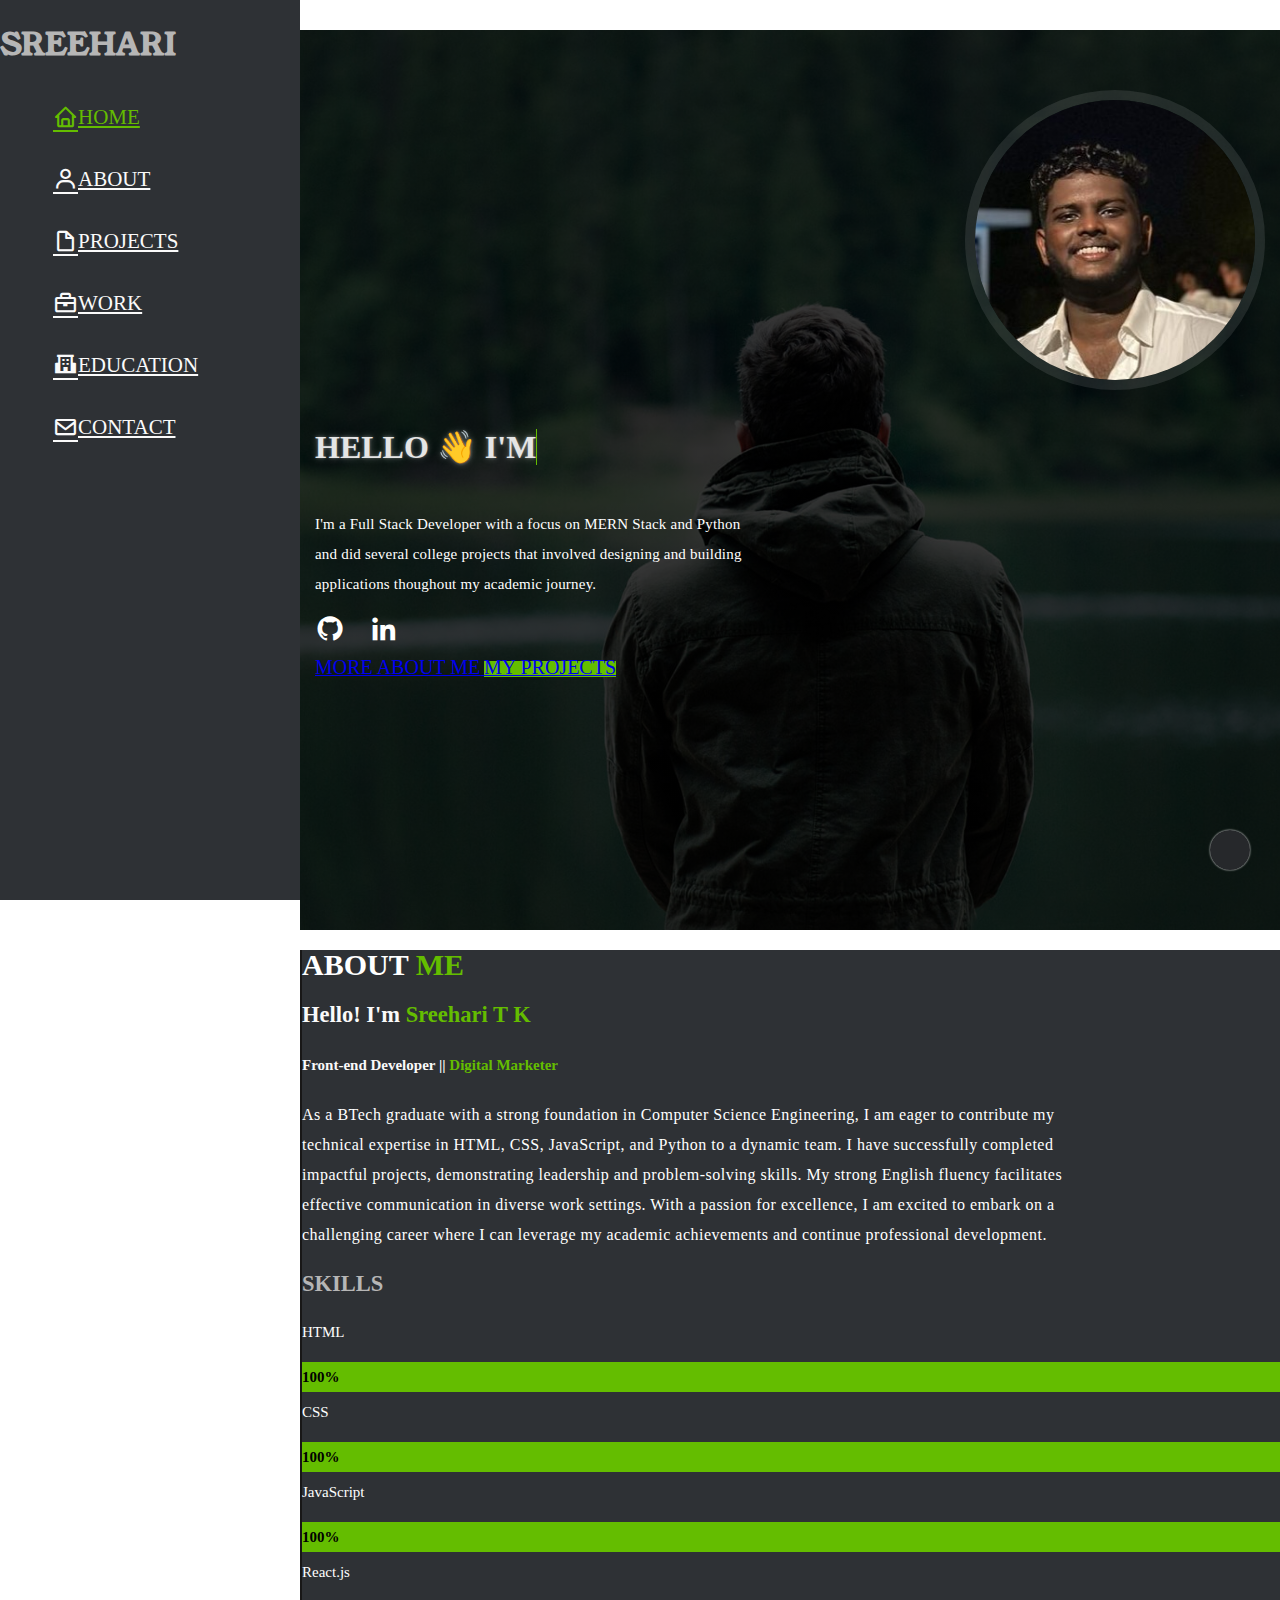
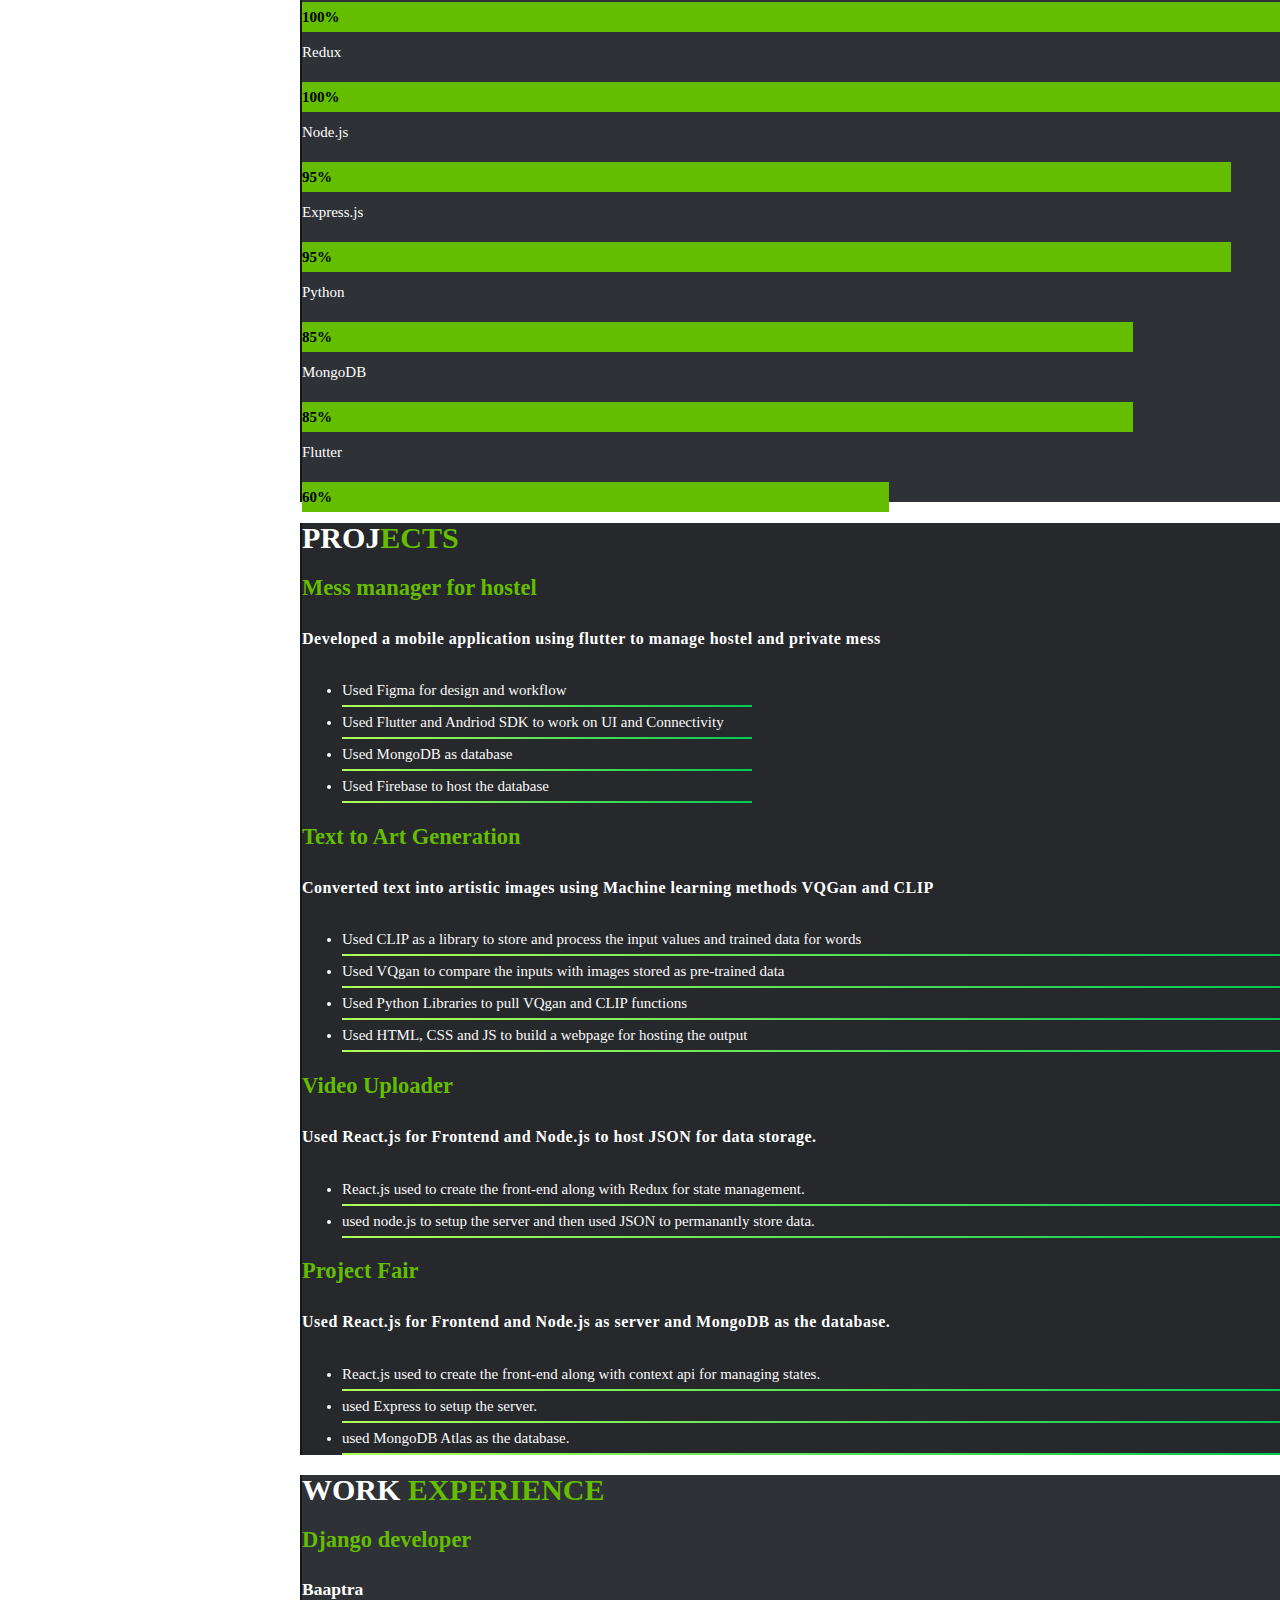
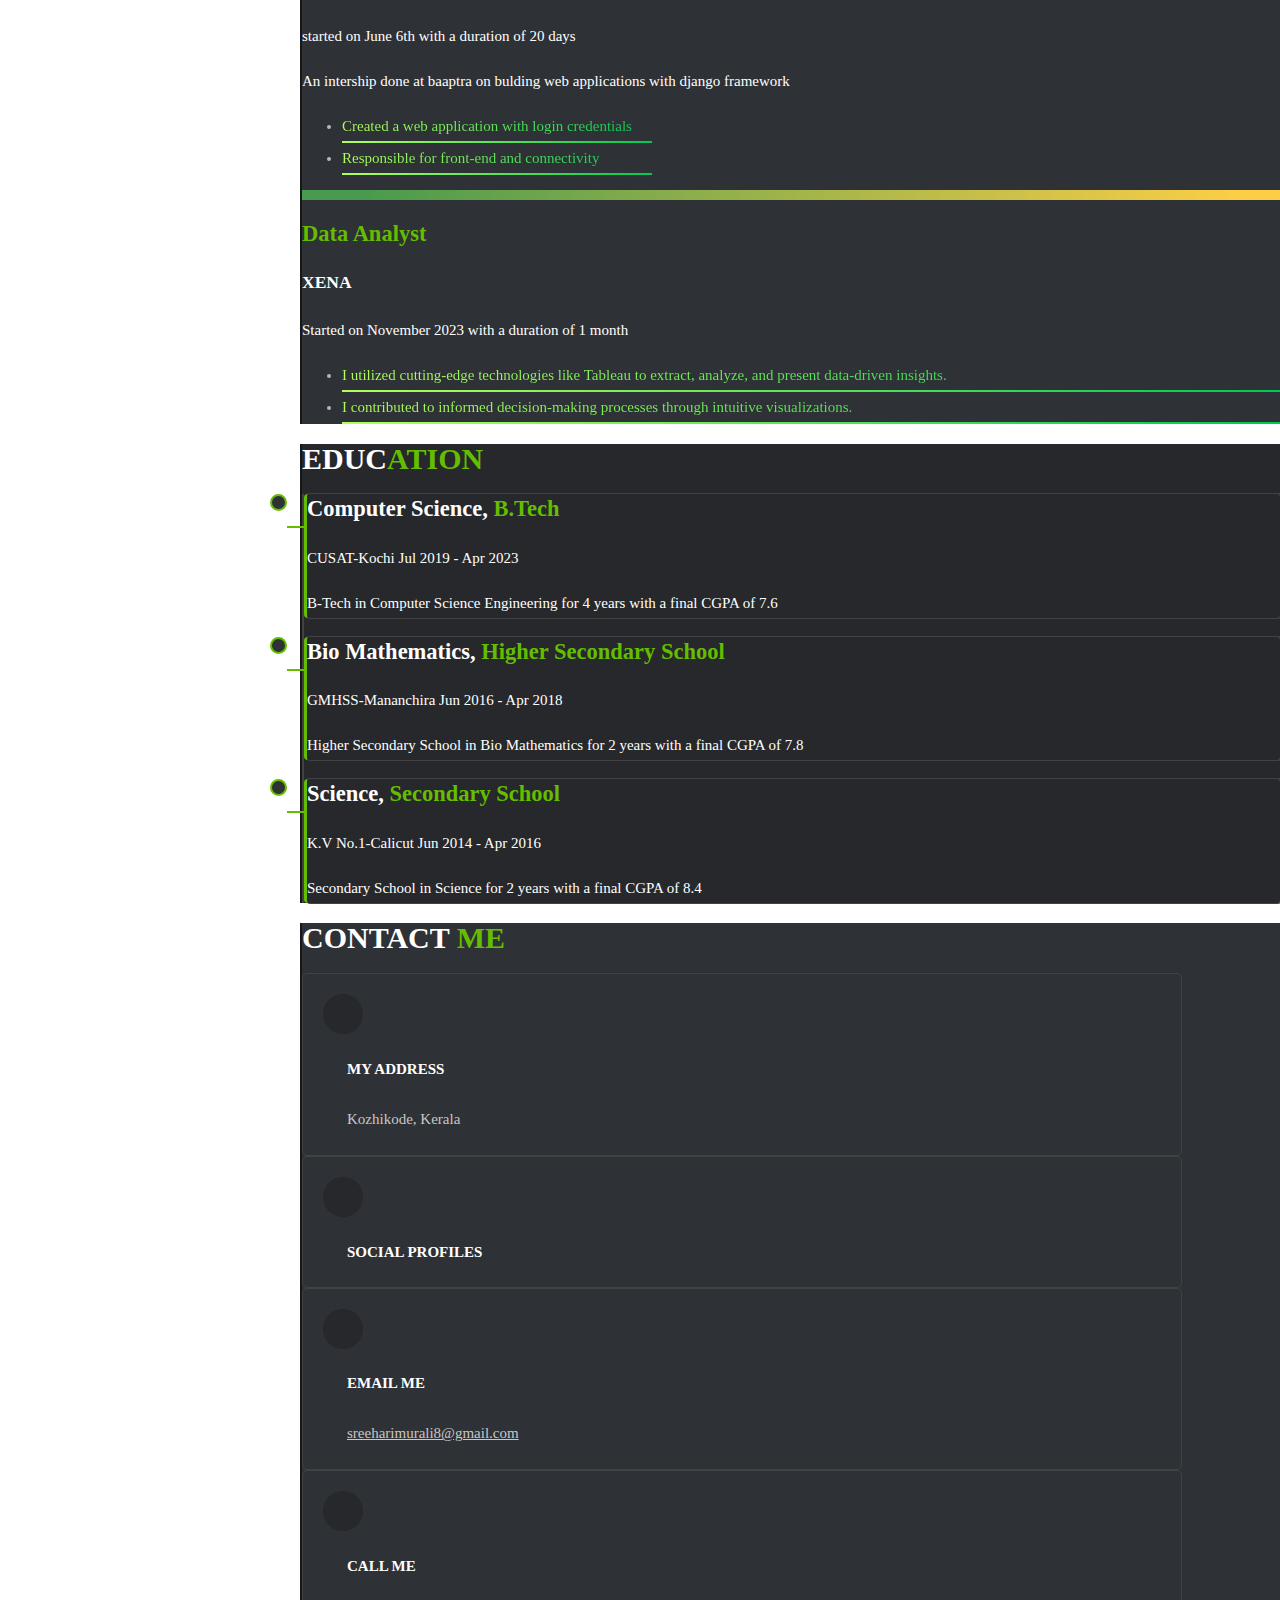
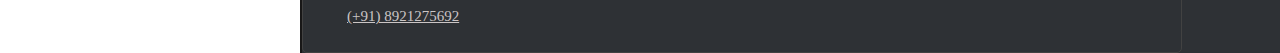
==== commit 52b548ad: "updated skills" ====
--- a/index.html
+++ b/index.html
@@ -177,9 +177,10 @@
                   Hello 👋 I'm <span class="typewriter"></span>
                 </h3>
                 <p class="mt-4 fw-semibold">
-                  I'm a Full Stack Developer with a focus on MERN Stack and Python
-                  and did several college projects that involved designing and
-                  building applications thoughout my academic journey.
+                  I'm a Full Stack Developer with a focus on MERN Stack and
+                  Python and did several college projects that involved
+                  designing and building applications thoughout my academic
+                  journey.
                 </p>
                 <div class="slinks d-flex">
                   <a href="https://github.com/Sreeharitk"
@@ -286,66 +287,85 @@
                         </div>
                       </div>
                     </div>
-                  </div>
-                  <div class="skill-item mt-3">
-                    <p class="mb-0">React.js</p>
-                    <div
-                      class="progress"
-                      role="progressbar"
-                      aria-label="Animated striped example"
-                      aria-valuenow="100"
-                      aria-valuemin="0"
-                      aria-valuemax="100"
-                      style="height: 20px"
-                    >
-                      <div
-                        class="progress-bar progress-bar-striped progress-bar-animated"
-                        style="width: 100%"
-                      >
-                        100%
-                      </div>
-                    </div>
-                  </div>
-                  <div class="skill-item mt-3">
-                    <p class="mb-0">Redux</p>
-                    <div
-                      class="progress"
-                      role="progressbar"
-                      aria-label="Animated striped example"
-                      aria-valuenow="100"
-                      aria-valuemin="0"
-                      aria-valuemax="100"
-                      style="height: 20px"
-                    >
-                      <div
-                        class="progress-bar progress-bar-striped progress-bar-animated"
-                        style="width: 100%"
-                      >
-                        100%
-                      </div>
-                    </div>
-                  </div>
-                  <div class="skill-item mt-3">
-                    <p class="mb-0">Node.js</p>
-                    <div
-                      class="progress"
-                      role="progressbar"
-                      aria-label="Animated striped example"
-                      aria-valuenow="95"
-                      aria-valuemin="0"
-                      aria-valuemax="100"
-                      style="height: 20px"
-                    >
-                      <div
-                        class="progress-bar progress-bar-striped progress-bar-animated"
-                        style="width: 95%"
-                      >
-                        95%
+                    <div class="skill-item mt-3">
+                      <p class="mb-0">React.js</p>
+                      <div
+                        class="progress"
+                        role="progressbar"
+                        aria-label="Animated striped example"
+                        aria-valuenow="100"
+                        aria-valuemin="0"
+                        aria-valuemax="100"
+                        style="height: 20px"
+                      >
+                        <div
+                          class="progress-bar progress-bar-striped progress-bar-animated"
+                          style="width: 100%"
+                        >
+                          100%
+                        </div>
+                      </div>
+                    </div>
+                    <div class="skill-item mt-3">
+                      <p class="mb-0">Redux</p>
+                      <div
+                        class="progress"
+                        role="progressbar"
+                        aria-label="Animated striped example"
+                        aria-valuenow="100"
+                        aria-valuemin="0"
+                        aria-valuemax="100"
+                        style="height: 20px"
+                      >
+                        <div
+                          class="progress-bar progress-bar-striped progress-bar-animated"
+                          style="width: 100%"
+                        >
+                          100%
+                        </div>
                       </div>
                     </div>
                   </div>
                   <div class="col-lg-6 srd2">
                     <div class="skill-item">
+                      <p class="mb-0">Node.js</p>
+                      <div
+                        class="progress"
+                        role="progressbar"
+                        aria-label="Animated striped example"
+                        aria-valuenow="95"
+                        aria-valuemin="0"
+                        aria-valuemax="100"
+                        style="height: 20px"
+                      >
+                        <div
+                          class="progress-bar progress-bar-striped progress-bar-animated"
+                          style="width: 95%"
+                        >
+                          95%
+                        </div>
+                      </div>
+                    </div>
+                    <div class="skill-item mt-3">
+                      <p class="mb-0">Express.js</p>
+                      <div
+                        class="progress"
+                        role="progressbar"
+                        aria-label="Animated striped example"
+                        aria-valuenow="95"
+                        aria-valuemin="0"
+                        aria-valuemax="100"
+                        style="height: 20px"
+                      >
+                        <div
+                          class="progress-bar progress-bar-striped progress-bar-animated"
+                          style="width: 95%"
+                        >
+                          95%
+                        </div>
+                      </div>
+                    </div>
+                    <div class="skill-item mt-3">
                       <p class="mb-0">Python</p>
                       <div
                         class="progress"
@@ -389,16 +409,16 @@
                         class="progress"
                         role="progressbar"
                         aria-label="Animated striped example"
-                        aria-valuenow="50"
-                        aria-valuemin="0"
-                        aria-valuemax="100"
-                        style="height: 20px"
-                      >
-                        <div
-                          class="progress-bar progress-bar-striped progress-bar-animated"
-                          style="width: 50%"
-                        >
-                          50%
+                        aria-valuenow="60"
+                        aria-valuemin="0"
+                        aria-valuemax="100"
+                        style="height: 20px"
+                      >
+                        <div
+                          class="progress-bar progress-bar-striped progress-bar-animated"
+                          style="width: 60%"
+                        >
+                          60%
                         </div>
                       </div>
                     </div>
